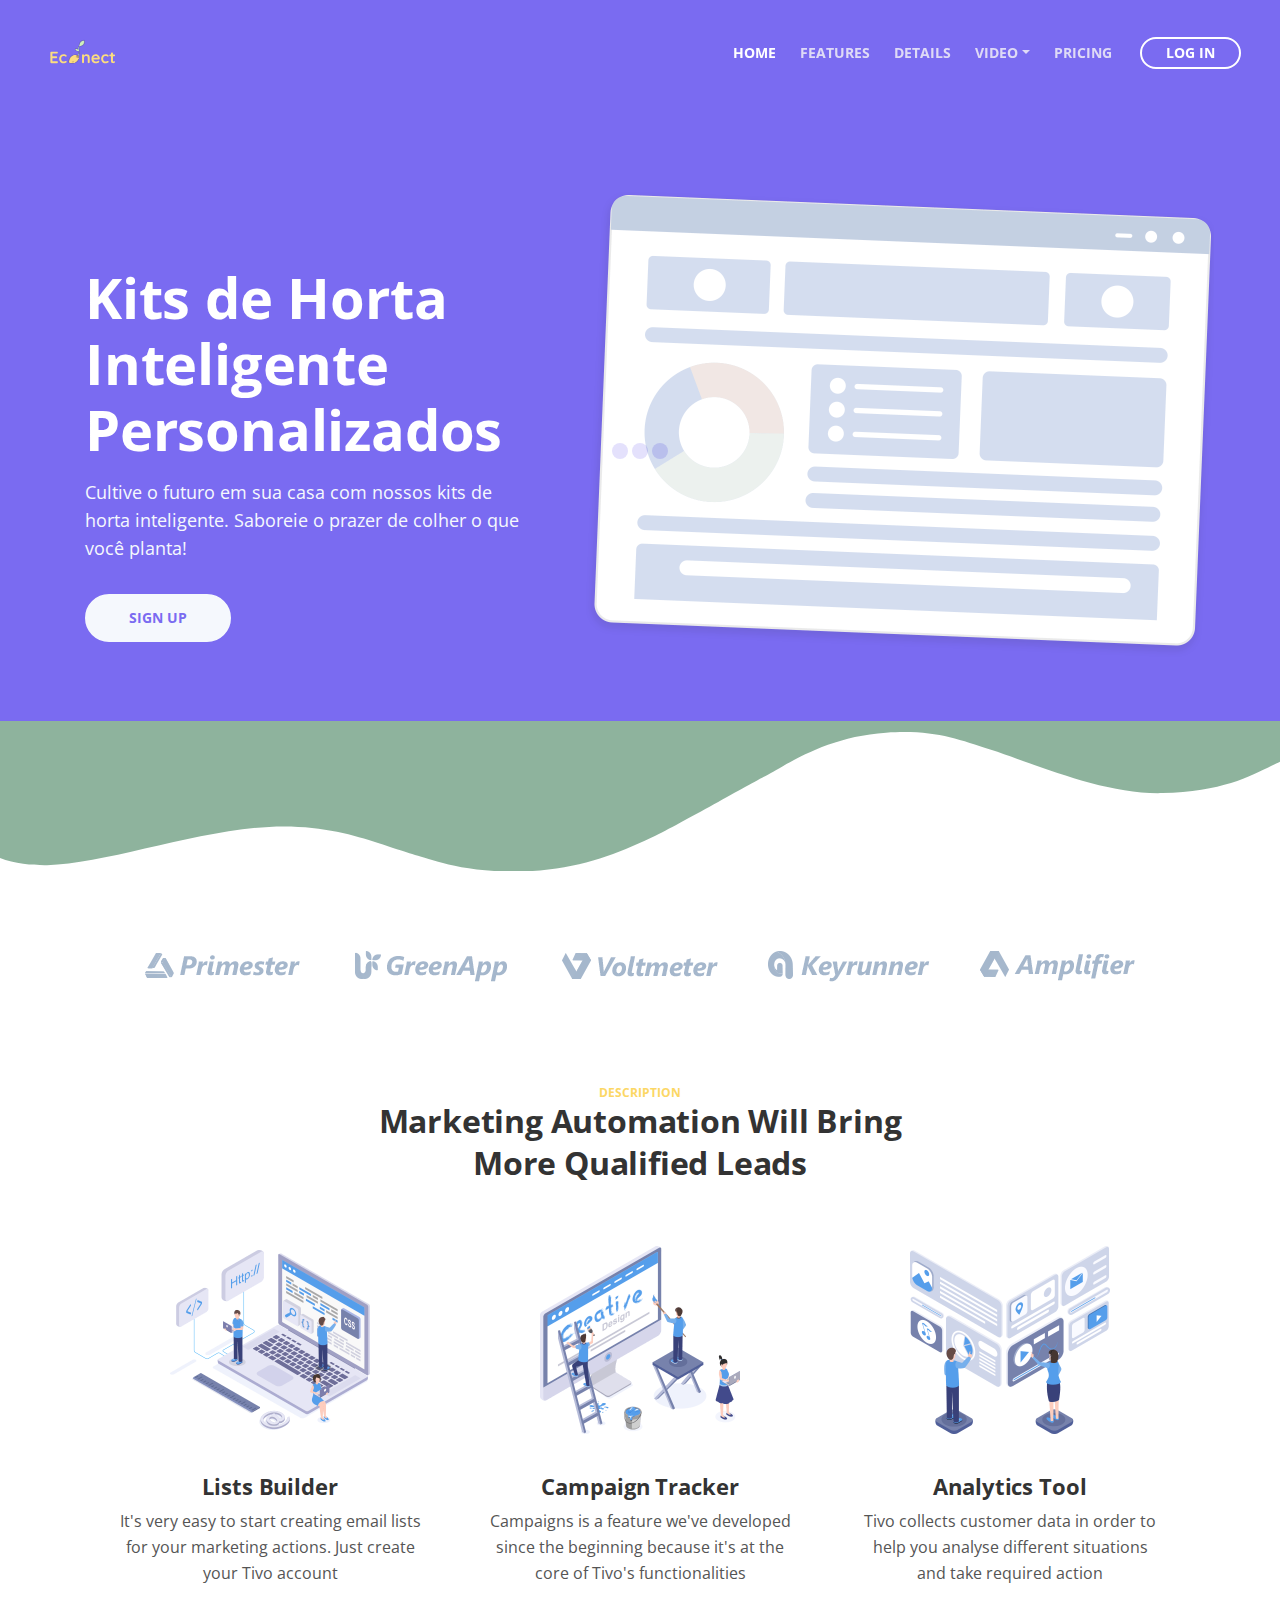
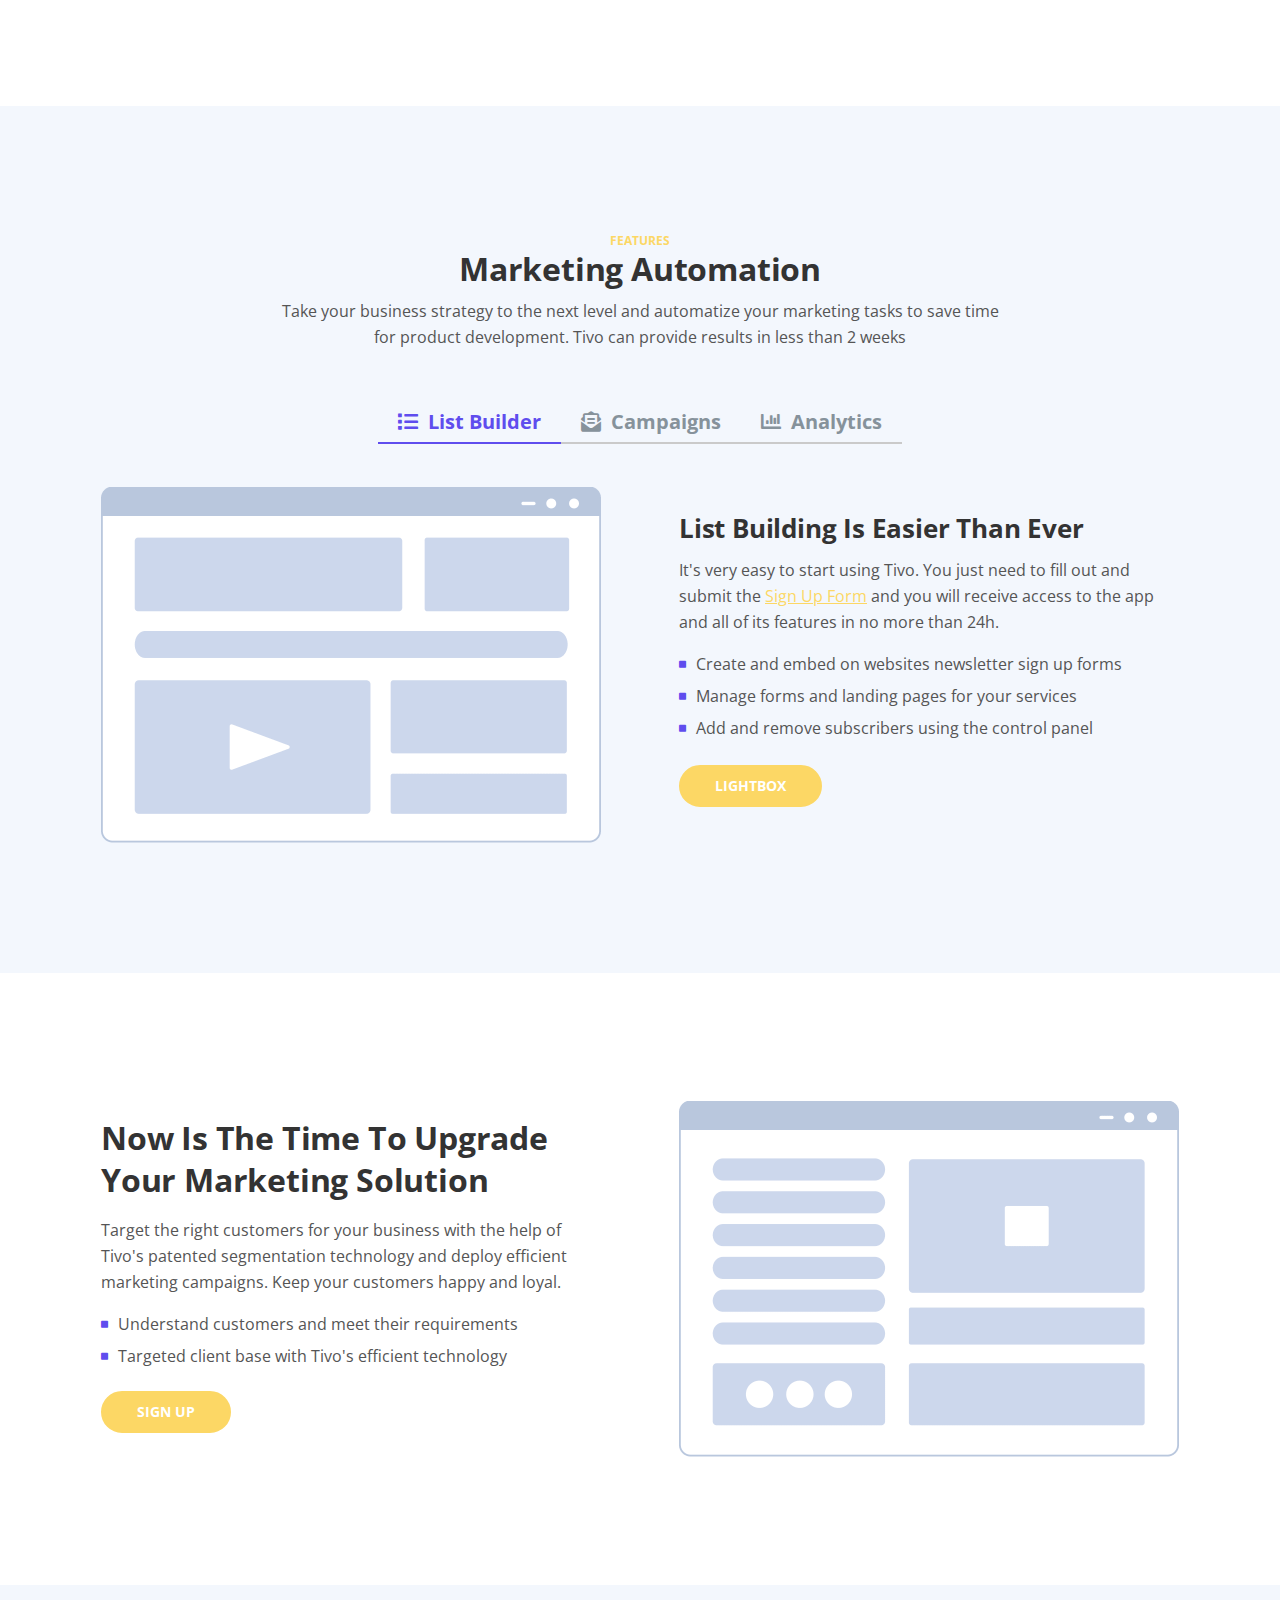
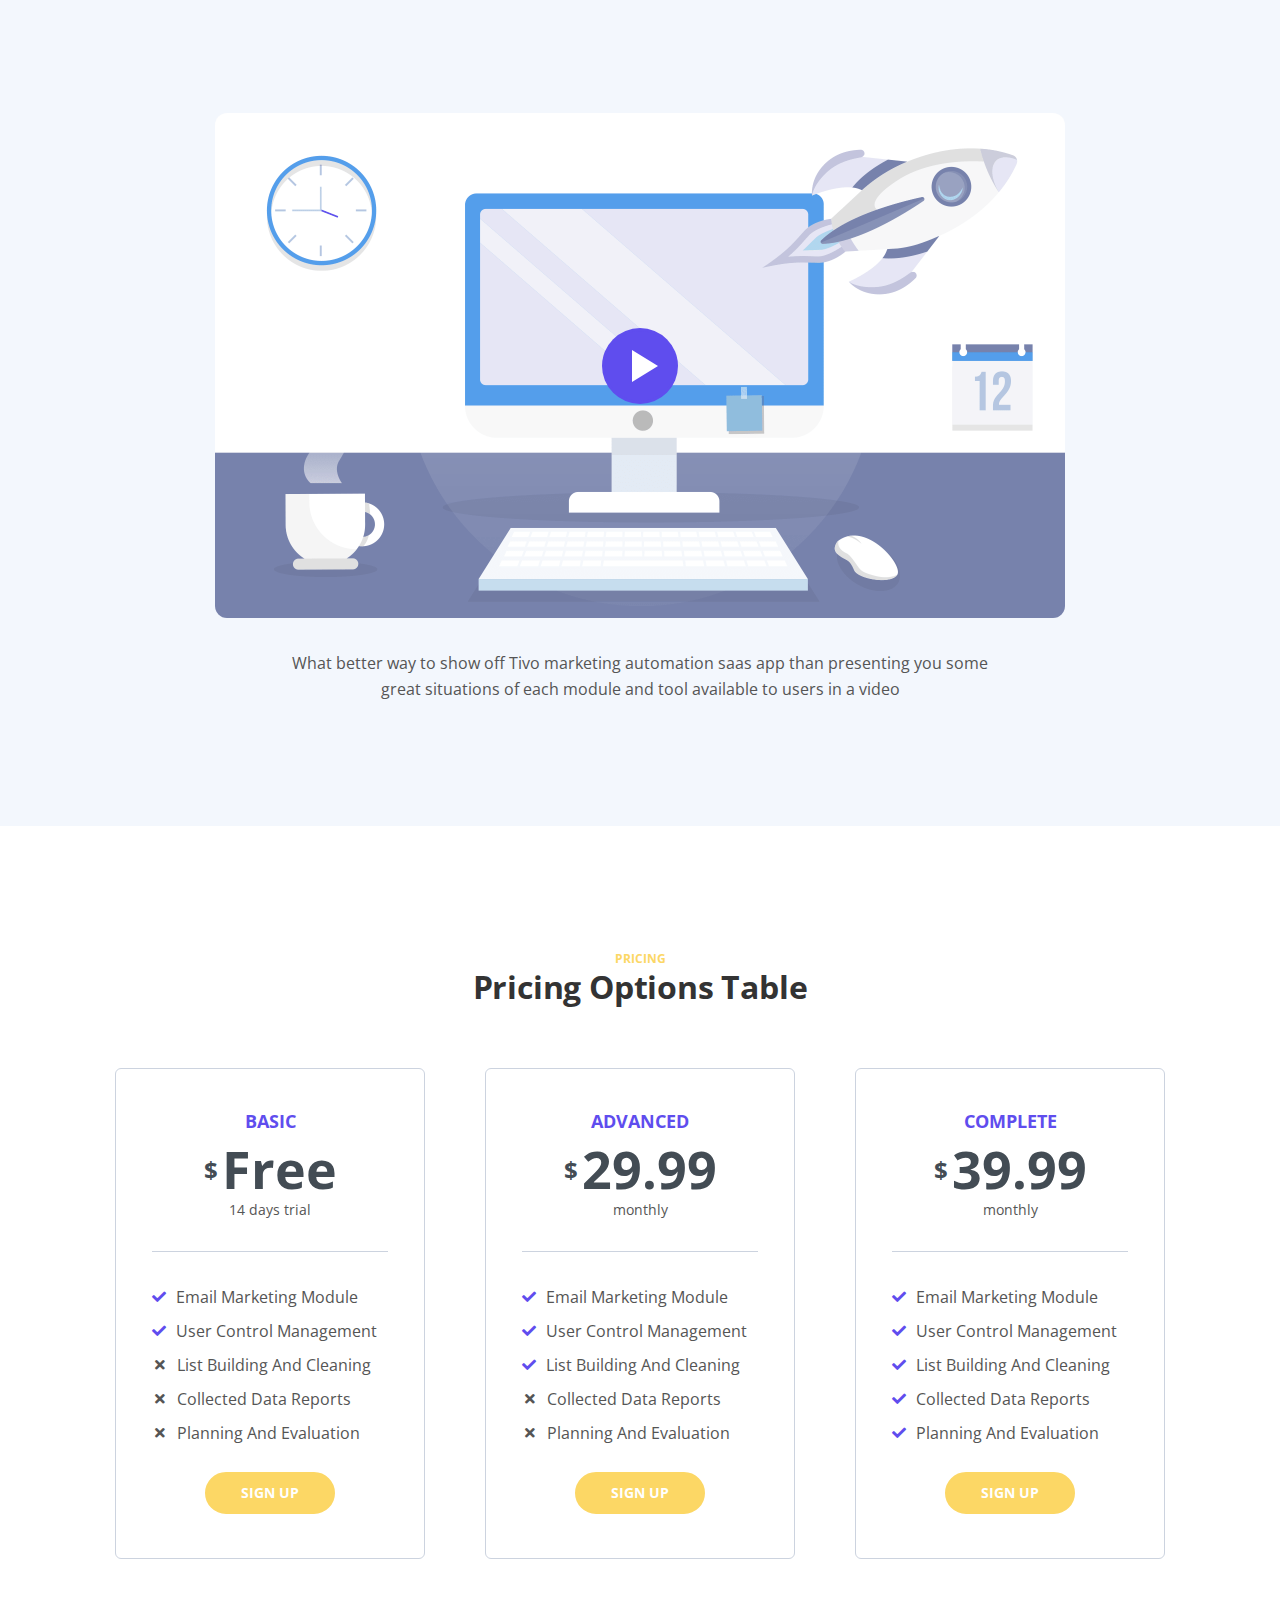
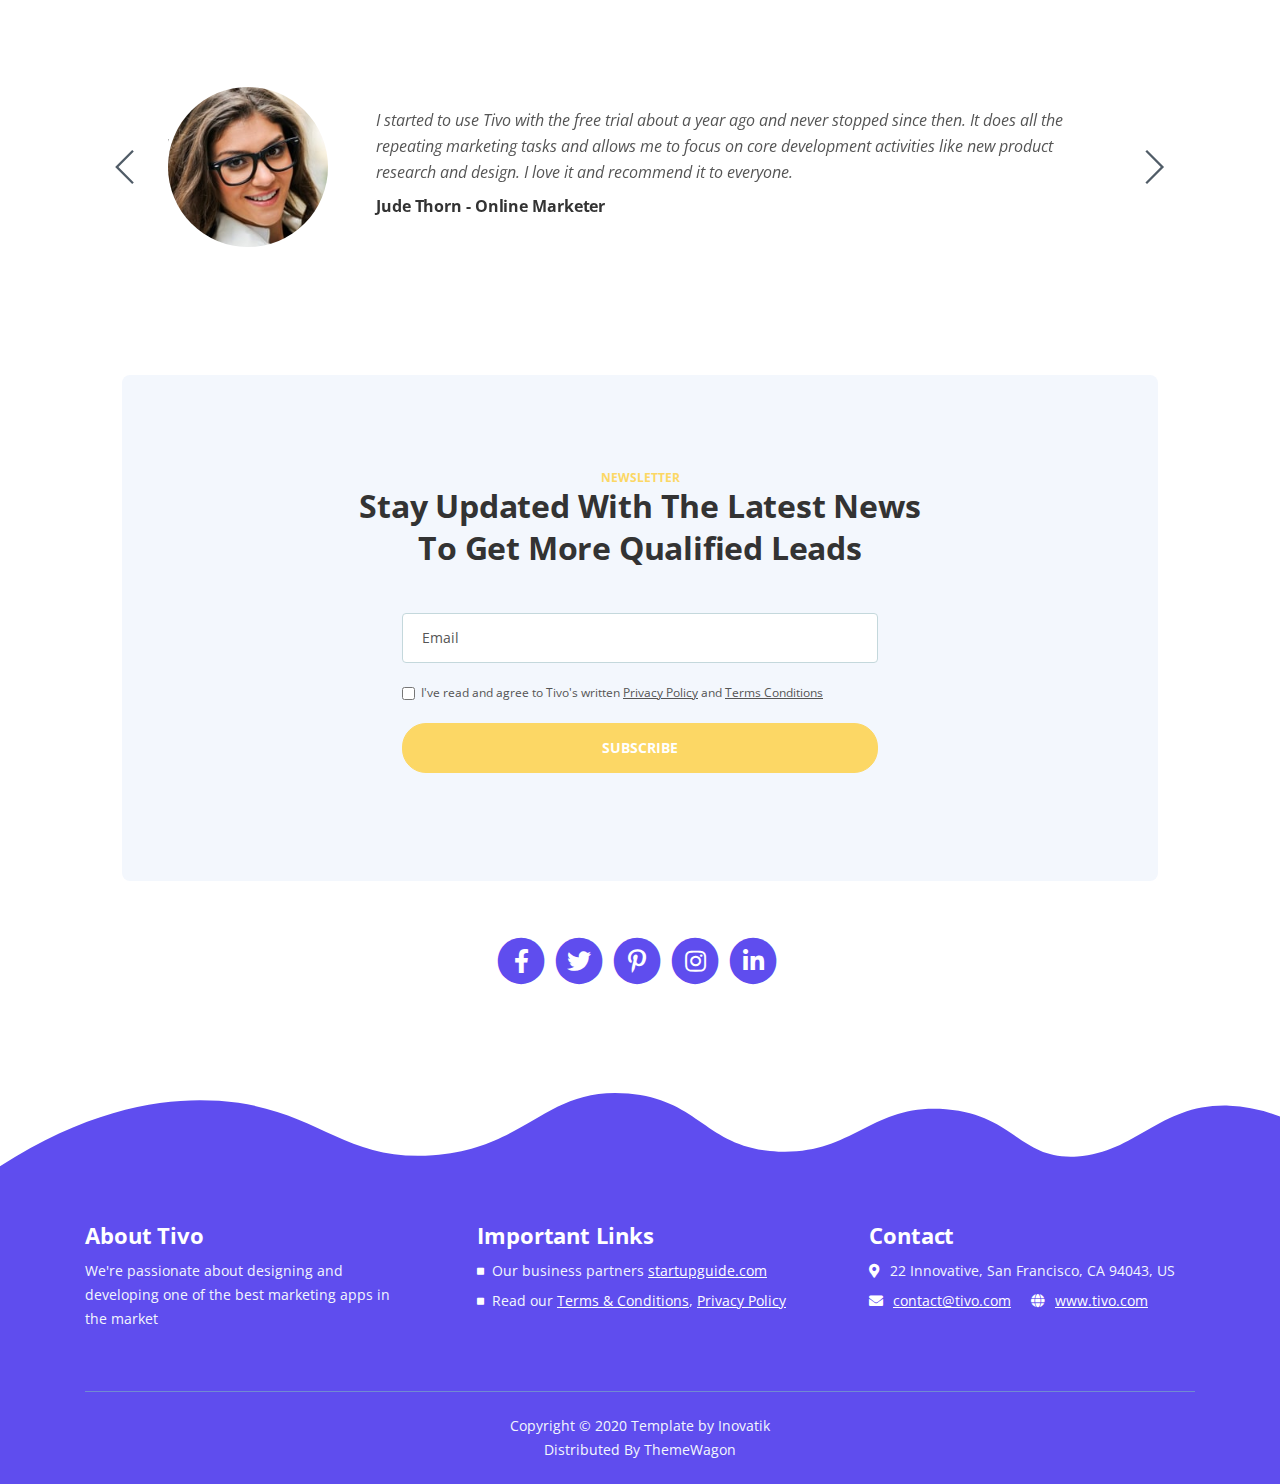
==== index.html @ 09a2436b "first commit" ====
<!DOCTYPE html>
<html lang="en">
<head>
    <meta charset="utf-8">
    <meta name="viewport" content="width=device-width, initial-scale=1, shrink-to-fit=no">
    
    <!-- SEO Meta Tags -->
    <meta name="description" content="Tivo is a HTML landing page template built with Bootstrap to help you crate engaging presentations for SaaS apps and convert visitors into users.">
    <meta name="GreenGear" content="Inovatik">

    <!-- OG Meta Tags to improve the way the post looks when you share the page on LinkedIn, Facebook, Google+ -->
	<meta property="og:site_name" content="econect" /> <!-- website name -->
	<meta property="og:site" content="" /> <!-- website link -->
	<meta property="og:title" content=""/> <!-- title shown in the actual shared post -->
	<meta property="og:description" content="" /> <!-- description shown in the actual shared post -->
	<meta property="og:image" content="" /> <!-- image link, make sure it's jpg -->
	<meta property="og:url" content="" /> <!-- where do you want your post to link to -->
	<meta property="og:type" content="article" />

    <!-- Website Title -->
    <title>Econect</title>
    
    <!-- Styles -->
    <link href="https://fonts.googleapis.com/css?family=Open+Sans:400,400i,700&display=swap&subset=latin-ext" rel="stylesheet">
    <link href="css/bootstrap.css" rel="stylesheet">
    <link href="css/fontawesome-all.css" rel="stylesheet">
    <link href="css/swiper.css" rel="stylesheet">
	<link href="css/magnific-popup.css" rel="stylesheet">
	<link href="css/styles.css" rel="stylesheet">
	
	<!-- Favicon  -->
    <link rel="icon" href="images/econect/econecticon.png">
</head>
<body data-spy="scroll" data-target=".fixed-top">
    
    <!-- Preloader -->
	<div class="spinner-wrapper">
        <div class="spinner">
            <div class="bounce1"></div>
            <div class="bounce2"></div>
            <div class="bounce3"></div>
        </div>
    </div>
    <!-- end of preloader -->
    

    <!-- Navigation -->
    <nav class="navbar navbar-expand-lg navbar-dark navbar-custom fixed-top">
        <div class="container">

            <!-- Text Logo - Use this if you don't have a graphic logo -->
            <!-- <a class="navbar-brand logo-text page-scroll" href="index.html">Tivo</a> -->

            <!-- Image Logo -->
            <a class="navbar-brand logo-image" href="index.html"><img src="images/econect/logo.svg" alt="alternative"></a>
            
            <!-- Mobile Menu Toggle Button -->
            <button class="navbar-toggler" type="button" data-toggle="collapse" data-target="#navbarsExampleDefault" aria-controls="navbarsExampleDefault" aria-expanded="false" aria-label="Toggle navigation">
                <span class="navbar-toggler-awesome fas fa-bars"></span>
                <span class="navbar-toggler-awesome fas fa-times"></span>
            </button>
            <!-- end of mobile menu toggle button -->

            <div class="collapse navbar-collapse" id="navbarsExampleDefault">
                <ul class="navbar-nav ml-auto">
                    <li class="nav-item">
                        <a class="nav-link page-scroll" href="#header">HOME <span class="sr-only">(current)</span></a>
                    </li>
                    <li class="nav-item">
                        <a class="nav-link page-scroll" href="#features">FEATURES</a>
                    </li>
                    <li class="nav-item">
                        <a class="nav-link page-scroll" href="#details">DETAILS</a>
                    </li>

                    <!-- Dropdown Menu -->          
                    <li class="nav-item dropdown">
                        <a class="nav-link dropdown-toggle page-scroll" href="#video" id="navbarDropdown" role="button" aria-haspopup="true" aria-expanded="false">VIDEO</a>
                        <div class="dropdown-menu" aria-labelledby="navbarDropdown">
                            <a class="dropdown-item" href="article-details.html"><span class="item-text">ARTICLE DETAILS</span></a>
                            <div class="dropdown-items-divide-hr"></div>
                            <a class="dropdown-item" href="terms-conditions.html"><span class="item-text">TERMS CONDITIONS</span></a>
                            <div class="dropdown-items-divide-hr"></div>
                            <a class="dropdown-item" href="privacy-policy.html"><span class="item-text">PRIVACY POLICY</span></a>
                        </div>
                    </li>
                    <!-- end of dropdown menu -->

                    <li class="nav-item">
                        <a class="nav-link page-scroll" href="#pricing">PRICING</a>
                    </li>
                </ul>
                <span class="nav-item">
                    <a class="btn-outline-sm" href="log-in.html">LOG IN</a>
                </span>
            </div>
        </div> <!-- end of container -->
    </nav> <!-- end of navbar -->
    <!-- end of navigation -->


    <!-- Header -->
    <header id="header" class="header">
        <div class="header-content">
            <div class="container">
                <div class="row">
                    <div class="col-lg-6 col-xl-5">
                        <div class="text-container">
                            <h1>Kits de Horta Inteligente Personalizados</h1>
                            <p class="p-large">Cultive o futuro em sua casa com nossos kits de horta inteligente. Saboreie o prazer de colher o que você planta!</p>
                            <a class="btn-solid-lg page-scroll" href="sign-up.html">SIGN UP</a>
                        </div> <!-- end of text-container -->
                    </div> <!-- end of col -->
                    <div class="col-lg-6 col-xl-7">
                        <div class="image-container">
                            <div class="img-wrapper">
                                <img class="img-fluid" src="images/header-software-app.png" alt="alternative">
                            </div> <!-- end of img-wrapper -->
                        </div> <!-- end of image-container -->
                    </div> <!-- end of col -->
                </div> <!-- end of row -->
            </div> <!-- end of container -->
        </div> <!-- end of header-content -->
    </header> <!-- end of header -->
    <svg class="header-frame" data-name="Layer 1" xmlns="http://www.w3.org/2000/svg" preserveAspectRatio="none" viewBox="0 0 1920 310"><defs><style>.cls-1{fill:#78A48A;}</style></defs><title>header-frame</title><path class="cls-1" d="M0,283.054c22.75,12.98,53.1,15.2,70.635,14.808,92.115-2.077,238.3-79.9,354.895-79.938,59.97-.019,106.17,18.059,141.58,34,47.778,21.511,47.778,21.511,90,38.938,28.418,11.731,85.344,26.169,152.992,17.971,68.127-8.255,115.933-34.963,166.492-67.393,37.467-24.032,148.6-112.008,171.753-127.963,27.951-19.26,87.771-81.155,180.71-89.341,72.016-6.343,105.479,12.388,157.434,35.467,69.73,30.976,168.93,92.28,256.514,89.405,100.992-3.315,140.276-41.7,177-64.9V0.24H0V283.054Z"/></svg>
    <!-- end of header -->


    <!-- Customers -->
    <div class="slider-1">
        <div class="container">
            <div class="row">
                <div class="col-lg-12">
                    
                    <!-- Image Slider -->
                    <div class="slider-container">
                        <div class="swiper-container image-slider">
                            <div class="swiper-wrapper">
                                <div class="swiper-slide">
                                        <img class="img-fluid" src="images/customer-logo-1.png" alt="alternative">
                                </div>
                                <div class="swiper-slide">
                                        <img class="img-fluid" src="images/customer-logo-2.png" alt="alternative">
                                </div>
                                <div class="swiper-slide">
                                        <img class="img-fluid" src="images/customer-logo-3.png" alt="alternative">
                                </div>
                                <div class="swiper-slide">
                                        <img class="img-fluid" src="images/customer-logo-4.png" alt="alternative">
                                </div>
                                <div class="swiper-slide">
                                        <img class="img-fluid" src="images/customer-logo-5.png" alt="alternative">
                                </div>
                                <div class="swiper-slide">
                                        <img class="img-fluid" src="images/customer-logo-6.png" alt="alternative">
                                </div>
                            </div> <!-- end of swiper-wrapper -->
                        </div> <!-- end of swiper container -->
                    </div> <!-- end of slider-container -->
                    <!-- end of image slider -->

                </div> <!-- end of col -->
            </div> <!-- end of row -->
        </div> <!-- end of container -->
    </div> <!-- end of slider-1 -->
    <!-- end of customers -->


    <!-- Description -->
    <div class="cards-1">
        <div class="container">
            <div class="row">
                <div class="col-lg-12">
                    <div class="above-heading">DESCRIPTION</div>
                    <h2 class="h2-heading">Marketing Automation Will Bring More Qualified Leads</h2>
                </div> <!-- end of col -->
            </div> <!-- end of row -->
            <div class="row">
                <div class="col-lg-12">

                    <!-- Card -->
                    <div class="card">
                        <div class="card-image">
                            <img class="img-fluid" src="images/description-1.png" alt="alternative">
                        </div>
                        <div class="card-body">
                            <h4 class="card-title">Lists Builder</h4>
                            <p>It's very easy to start creating email lists for your marketing actions. Just create your Tivo account</p>
                        </div>
                    </div>
                    <!-- end of card -->

                    <!-- Card -->
                    <div class="card">
                        <div class="card-image">
                            <img class="img-fluid" src="images/description-2.png" alt="alternative">
                        </div>
                        <div class="card-body">
                            <h4 class="card-title">Campaign Tracker</h4>
                            <p>Campaigns is a feature we've developed since the beginning because it's at the core of Tivo's functionalities</p>
                        </div>
                    </div>
                    <!-- end of card -->

                    <!-- Card -->
                    <div class="card">
                        <div class="card-image">
                            <img class="img-fluid" src="images/description-3.png" alt="alternative">
                        </div>
                        <div class="card-body">
                            <h4 class="card-title">Analytics Tool</h4>
                            <p>Tivo collects customer data in order to help you analyse different situations and take required action</p>
                        </div>
                    </div>
                    <!-- end of card -->

                </div> <!-- end of col -->
            </div> <!-- end of row -->
        </div> <!-- end of container -->
    </div> <!-- end of cards-1 -->
    <!-- end of description -->


    <!-- Features -->
    <div id="features" class="tabs">
        <div class="container">
            <div class="row">
                <div class="col-lg-12">
                    <div class="above-heading">FEATURES</div>
                    <h2 class="h2-heading">Marketing Automation</h2>
                    <p class="p-heading">Take your business strategy to the next level and automatize your marketing tasks to save time for product development. Tivo can provide results in less than 2 weeks</p>
                </div> <!-- end of col -->
            </div> <!-- end of row -->
            <div class="row">
                <div class="col-lg-12">

                    <!-- Tabs Links -->
                    <ul class="nav nav-tabs" id="argoTabs" role="tablist">
                        <li class="nav-item">
                            <a class="nav-link active" id="nav-tab-1" data-toggle="tab" href="#tab-1" role="tab" aria-controls="tab-1" aria-selected="true"><i class="fas fa-list"></i>List Builder</a>
                        </li>
                        <li class="nav-item">
                            <a class="nav-link" id="nav-tab-2" data-toggle="tab" href="#tab-2" role="tab" aria-controls="tab-2" aria-selected="false"><i class="fas fa-envelope-open-text"></i>Campaigns</a>
                        </li>
                        <li class="nav-item">
                            <a class="nav-link" id="nav-tab-3" data-toggle="tab" href="#tab-3" role="tab" aria-controls="tab-3" aria-selected="false"><i class="fas fa-chart-bar"></i>Analytics</a>
                        </li>
                    </ul>
                    <!-- end of tabs links -->

                    <!-- Tabs Content -->
                    <div class="tab-content" id="argoTabsContent">

                        <!-- Tab -->
                        <div class="tab-pane fade show active" id="tab-1" role="tabpanel" aria-labelledby="tab-1">
                            <div class="row">
                                <div class="col-lg-6">
                                    <div class="image-container">
                                        <img class="img-fluid" src="images/features-1.png" alt="alternative">
                                    </div> <!-- end of image-container -->
                                </div> <!-- end of col -->
                                <div class="col-lg-6">
                                    <div class="text-container">
                                        <h3>List Building Is Easier Than Ever</h3>
                                        <p>It's very easy to start using Tivo. You just need to fill out and submit the <a class="blue page-scroll" href="sign-up.html">Sign Up Form</a> and you will receive access to the app and all of its features in no more than 24h.</p>
                                        <ul class="list-unstyled li-space-lg">
                                            <li class="media">
                                                <i class="fas fa-square"></i>
                                                <div class="media-body">Create and embed on websites newsletter sign up forms</div>
                                            </li>
                                            <li class="media">
                                                <i class="fas fa-square"></i>
                                                <div class="media-body">Manage forms and landing pages for your services</div>
                                            </li>
                                            <li class="media">
                                                <i class="fas fa-square"></i>
                                                <div class="media-body">Add and remove subscribers using the control panel</div>
                                            </li>
                                        </ul>
                                        <a class="btn-solid-reg popup-with-move-anim" href="#details-lightbox-1">LIGHTBOX</a>
                                    </div> <!-- end of text-container -->
                                </div> <!-- end of col -->
                            </div> <!-- end of row -->
                        </div> <!-- end of tab-pane -->
                        <!-- end of tab -->

                        <!-- Tab -->
                        <div class="tab-pane fade" id="tab-2" role="tabpanel" aria-labelledby="tab-2">
                            <div class="row">
                                <div class="col-lg-6">
                                    <div class="image-container">
                                        <img class="img-fluid" src="images/features-2.png" alt="alternative">
                                    </div> <!-- end of image-container -->
                                </div> <!-- end of col -->
                                <div class="col-lg-6">
                                    <div class="text-container">
                                        <h3>Campaigns Monitoring Tools</h3>
                                        <p>Campaigns monitoring is a feature we've developed since the beginning because it's at the core of Tivo and basically to any marketing activity focused on results.</p>
                                        <ul class="list-unstyled li-space-lg">
                                            <li class="media">
                                                <i class="fas fa-square"></i>
                                                <div class="media-body">Easily plan campaigns and schedule their starting date</div>
                                            </li>
                                            <li class="media">
                                                <i class="fas fa-square"></i>
                                                <div class="media-body">Start campaigns and follow their evolution closely</div>
                                            </li>
                                            <li class="media">
                                                <i class="fas fa-square"></i>
                                                <div class="media-body">Evaluate campaign results and optimize future actions</div>
                                            </li>
                                        </ul>
                                        <a class="btn-solid-reg popup-with-move-anim" href="#details-lightbox-2">LIGHTBOX</a>
                                    </div> <!-- end of text-container -->
                                </div> <!-- end of col -->
                            </div> <!-- end of row -->
                        </div> <!-- end of tab-pane -->
                        <!-- end of tab -->

                        <!-- Tab -->
                        <div class="tab-pane fade" id="tab-3" role="tabpanel" aria-labelledby="tab-3">
                            <div class="row">
                                <div class="col-lg-6">
                                    <div class="image-container">
                                        <img class="img-fluid" src="images/features-3.png" alt="alternative">
                                    </div> <!-- end of image-container -->
                                </div> <!-- end of col -->
                                <div class="col-lg-6">
                                    <div class="text-container">
                                        <h3>Analytics Control Panel</h3>
                                        <p>Analytics control  panel is important for every marketing team so it's beed implemented from the begging and designed to produce reports based on very little input information.</p>
                                        <ul class="list-unstyled li-space-lg">
                                            <li class="media">
                                                <i class="fas fa-square"></i>
                                                <div class="media-body">If you set it up correctly you will get acces to great intel</div>
                                            </li>
                                            <li class="media">
                                                <i class="fas fa-square"></i>
                                                <div class="media-body">Easy to integrate in your websites and landing pages</div>
                                            </li>
                                            <li class="media">
                                                <i class="fas fa-square"></i>
                                                <div class="media-body">The generated reports are important for your strategy</div>
                                            </li>
                                        </ul>
                                        <a class="btn-solid-reg popup-with-move-anim" href="#details-lightbox-3">LIGHTBOX</a>
                                    </div> <!-- end of text-container -->
                                </div> <!-- end of col -->
                            </div> <!-- end of row -->
                        </div> <!-- end of tab-pane -->
                        <!-- end of tab -->
                        
                    </div> <!-- end of tab content -->
                    <!-- end of tabs content -->

                </div> <!-- end of col -->
            </div> <!-- end of row -->
        </div> <!-- end of container -->
    </div> <!-- end of tabs -->
    <!-- end of features -->


    <!-- Details Lightboxes -->
    <!-- Details Lightbox 1 -->
	<div id="details-lightbox-1" class="lightbox-basic zoom-anim-dialog mfp-hide">
        <div class="container">
            <div class="row">
                <button title="Close (Esc)" type="button" class="mfp-close x-button">×</button>
                <div class="col-lg-8">
                    <div class="image-container">
                        <img class="img-fluid" src="images/details-lightbox.png" alt="alternative">
                    </div> <!-- end of image-container -->
                </div> <!-- end of col -->
                <div class="col-lg-4">
                    <h3>List Building</h3>
                    <hr>
                    <h5>Core service</h5>
                    <p>It's very easy to start using Tivo. You just need to fill out and submit the Sign Up Form and you will receive access to the app.</p>
                    <ul class="list-unstyled li-space-lg">
                        <li class="media">
                            <i class="fas fa-square"></i><div class="media-body">List building framework</div>
                        </li>
                        <li class="media">
                            <i class="fas fa-square"></i><div class="media-body">Easy database browsing</div>
                        </li>
                        <li class="media">
                            <i class="fas fa-square"></i><div class="media-body">User administration</div>
                        </li>
                        <li class="media">
                            <i class="fas fa-square"></i><div class="media-body">Automate user signup</div>
                        </li>
                        <li class="media">
                            <i class="fas fa-square"></i><div class="media-body">Quick formatting tools</div>
                        </li>
                        <li class="media">
                            <i class="fas fa-square"></i><div class="media-body">Fast email checking</div>
                        </li>
                    </ul>
                    <a class="btn-solid-reg mfp-close" href="sign-up.html">SIGN UP</a> <a class="btn-outline-reg mfp-close as-button" href="#screenshots">BACK</a>
                </div> <!-- end of col -->
            </div> <!-- end of row -->
        </div> <!-- end of container -->
    </div> <!-- end of lightbox-basic -->
    <!-- end of details lightbox 1 -->

    <!-- Details Lightbox 2 -->
	<div id="details-lightbox-2" class="lightbox-basic zoom-anim-dialog mfp-hide">
        <div class="container">
            <div class="row">
                <button title="Close (Esc)" type="button" class="mfp-close x-button">×</button>
                <div class="col-lg-8">
                    <div class="image-container">
                        <img class="img-fluid" src="images/details-lightbox.png" alt="alternative">
                    </div> <!-- end of image-container -->
                </div> <!-- end of col -->
                <div class="col-lg-4">
                    <h3>Campaign Monitoring</h3>
                    <hr>
                    <h5>Core service</h5>
                    <p>It's very easy to start using Tivo. You just need to fill out and submit the Sign Up Form and you will receive access to the app.</p>
                    <ul class="list-unstyled li-space-lg">
                        <li class="media">
                            <i class="fas fa-square"></i><div class="media-body">List building framework</div>
                        </li>
                        <li class="media">
                            <i class="fas fa-square"></i><div class="media-body">Easy database browsing</div>
                        </li>
                        <li class="media">
                            <i class="fas fa-square"></i><div class="media-body">User administration</div>
                        </li>
                        <li class="media">
                            <i class="fas fa-square"></i><div class="media-body">Automate user signup</div>
                        </li>
                        <li class="media">
                            <i class="fas fa-square"></i><div class="media-body">Quick formatting tools</div>
                        </li>
                        <li class="media">
                            <i class="fas fa-square"></i><div class="media-body">Fast email checking</div>
                        </li>
                    </ul>
                    <a class="btn-solid-reg mfp-close" href="sign-up.html">SIGN UP</a> <a class="btn-outline-reg mfp-close as-button" href="#screenshots">BACK</a>
                </div> <!-- end of col -->
            </div> <!-- end of row -->
        </div> <!-- end of container -->
    </div> <!-- end of lightbox-basic -->
    <!-- end of details lightbox 2 -->

    <!-- Details Lightbox 3 -->
	<div id="details-lightbox-3" class="lightbox-basic zoom-anim-dialog mfp-hide">
        <div class="container">
            <div class="row">
                <button title="Close (Esc)" type="button" class="mfp-close x-button">×</button>
                <div class="col-lg-8">
                    <div class="image-container">
                        <img class="img-fluid" src="images/details-lightbox.png" alt="alternative">
                    </div> <!-- end of image-container -->
                </div> <!-- end of col -->
                <div class="col-lg-4">
                    <h3>Analytics Tools</h3>
                    <hr>
                    <h5>Core service</h5>
                    <p>It's very easy to start using Tivo. You just need to fill out and submit the Sign Up Form and you will receive access to the app.</p>
                    <ul class="list-unstyled li-space-lg">
                        <li class="media">
                            <i class="fas fa-square"></i><div class="media-body">List building framework</div>
                        </li>
                        <li class="media">
                            <i class="fas fa-square"></i><div class="media-body">Easy database browsing</div>
                        </li>
                        <li class="media">
                            <i class="fas fa-square"></i><div class="media-body">User administration</div>
                        </li>
                        <li class="media">
                            <i class="fas fa-square"></i><div class="media-body">Automate user signup</div>
                        </li>
                        <li class="media">
                            <i class="fas fa-square"></i><div class="media-body">Quick formatting tools</div>
                        </li>
                        <li class="media">
                            <i class="fas fa-square"></i><div class="media-body">Fast email checking</div>
                        </li>
                    </ul>
                    <a class="btn-solid-reg mfp-close" href="sign-up.html">SIGN UP</a> <a class="btn-outline-reg mfp-close as-button" href="#screenshots">BACK</a>
                </div> <!-- end of col -->
            </div> <!-- end of row -->
        </div> <!-- end of container -->
    </div> <!-- end of lightbox-basic -->
    <!-- end of details lightbox 3 -->
    <!-- end of details lightboxes -->


    <!-- Details -->
    <div id="details" class="basic-1">
        <div class="container">
            <div class="row">
                <div class="col-lg-6">
                    <div class="text-container">
                        <h2>Now Is The Time To Upgrade Your Marketing Solution</h2>
                        <p>Target the right customers for your business with the help of Tivo's patented segmentation technology and deploy efficient marketing campaigns. Keep your customers happy and loyal.</p>
                        <ul class="list-unstyled li-space-lg">
                            <li class="media">
                                <i class="fas fa-square"></i>
                                <div class="media-body">Understand customers and meet their requirements</div>
                            </li>
                            <li class="media">
                                <i class="fas fa-square"></i>
                                <div class="media-body">Targeted client base with Tivo's efficient technology</div>
                            </li>
                        </ul>
                        <a class="btn-solid-reg page-scroll" href="sign-up.html">SIGN UP</a>
                    </div> <!-- end of text-container -->
                </div> <!-- end of col -->
                <div class="col-lg-6">
                    <div class="image-container">
                        <img class="img-fluid" src="images/details.png" alt="alternative">
                    </div> <!-- end of image-container -->
                </div> <!-- end of col -->
            </div> <!-- end of row -->
        </div> <!-- end of container -->
    </div> <!-- end of basic-1 -->
    <!-- end of details -->


    <!-- Video -->
    <div id="video" class="basic-2">
        <div class="container">
            <div class="row">
                <div class="col-lg-12">

                    <!-- Video Preview -->
                    <div class="image-container">
                        <div class="video-wrapper">
                            <a class="popup-youtube" href="https://www.youtube.com/watch?v=fLCjQJCekTs" data-effect="fadeIn">
                                <img class="img-fluid" src="images/video-image.png" alt="alternative">
                                <span class="video-play-button">
                                    <span></span>
                                </span>
                            </a>
                        </div> <!-- end of video-wrapper -->
                    </div> <!-- end of image-container -->
                    <!-- end of video preview -->

                    <div class="p-heading">What better way to show off Tivo marketing automation saas app than presenting you some great situations of each module and tool available to users in a video</div>        
                </div> <!-- end of col -->
            </div> <!-- end of row -->
        </div> <!-- end of container -->
    </div> <!-- end of basic-2 -->
    <!-- end of video -->


    <!-- Pricing -->
    <div id="pricing" class="cards-2">
        <div class="container">
            <div class="row">
                <div class="col-lg-12">
                    <div class="above-heading">PRICING</div>
                    <h2 class="h2-heading">Pricing Options Table</h2>
                </div> <!-- end of col -->
            </div> <!-- end of row -->
            <div class="row">
                <div class="col-lg-12">

                    <!-- Card-->
                    <div class="card">
                        <div class="card-body">
                            <div class="card-title">BASIC</div>
                            <div class="price"><span class="currency">$</span><span class="value">Free</span></div>
                            <div class="frequency">14 days trial</div>
                            <div class="divider"></div>
                            <ul class="list-unstyled li-space-lg">
                                <li class="media">
                                    <i class="fas fa-check"></i><div class="media-body">Email Marketing Module</div>
                                </li>
                                <li class="media">
                                    <i class="fas fa-check"></i><div class="media-body">User Control Management</div>
                                </li>
                                <li class="media">
                                    <i class="fas fa-times"></i><div class="media-body">List Building And Cleaning</div>
                                </li>
                                <li class="media">
                                    <i class="fas fa-times"></i><div class="media-body">Collected Data Reports</div>
                                </li>
                                <li class="media">
                                    <i class="fas fa-times"></i><div class="media-body">Planning And Evaluation</div>
                                </li>
                            </ul>
                            <div class="button-wrapper">
                                <a class="btn-solid-reg page-scroll" href="sign-up.html">SIGN UP</a>
                            </div>
                        </div>
                    </div> <!-- end of card -->
                    <!-- end of card -->

                    <!-- Card-->
                    <div class="card">
                        <div class="card-body">
                            <div class="card-title">ADVANCED</div>
                            <div class="price"><span class="currency">$</span><span class="value">29.99</span></div>
                            <div class="frequency">monthly</div>
                            <div class="divider"></div>
                            <ul class="list-unstyled li-space-lg">
                                <li class="media">
                                    <i class="fas fa-check"></i><div class="media-body">Email Marketing Module</div>
                                </li>
                                <li class="media">
                                    <i class="fas fa-check"></i><div class="media-body">User Control Management</div>
                                </li>
                                <li class="media">
                                    <i class="fas fa-check"></i><div class="media-body">List Building And Cleaning</div>
                                </li>
                                <li class="media">
                                    <i class="fas fa-times"></i><div class="media-body">Collected Data Reports</div>
                                </li>
                                <li class="media">
                                    <i class="fas fa-times"></i><div class="media-body">Planning And Evaluation</div>
                                </li>
                            </ul>
                            <div class="button-wrapper">
                                <a class="btn-solid-reg page-scroll" href="sign-up.html">SIGN UP</a>
                            </div>
                        </div>
                    </div> <!-- end of card -->
                    <!-- end of card -->

                    <!-- Card-->
                    <div class="card">
                        <!--<div class="label">
                            <p class="best-value">Best Value</p>
                        </div> -->
                        <div class="card-body">
                            <div class="card-title">COMPLETE</div>
                            <div class="price"><span class="currency">$</span><span class="value">39.99</span></div>
                            <div class="frequency">monthly</div>
                            <div class="divider"></div>
                            <ul class="list-unstyled li-space-lg">
                                <li class="media">
                                    <i class="fas fa-check"></i><div class="media-body">Email Marketing Module</div>
                                </li>
                                <li class="media">
                                    <i class="fas fa-check"></i><div class="media-body">User Control Management</div>
                                </li>
                                <li class="media">
                                    <i class="fas fa-check"></i><div class="media-body">List Building And Cleaning</div>
                                </li>
                                <li class="media">
                                    <i class="fas fa-check"></i><div class="media-body">Collected Data Reports</div>
                                </li>
                                <li class="media">
                                    <i class="fas fa-check"></i><div class="media-body">Planning And Evaluation</div>
                                </li>
                            </ul>
                            <div class="button-wrapper">
                                <a class="btn-solid-reg page-scroll" href="sign-up.html">SIGN UP</a>
                            </div>
                        </div>
                    </div> <!-- end of card -->
                    <!-- end of card -->

                </div> <!-- end of col -->
            </div> <!-- end of row -->
        </div> <!-- end of container -->
    </div> <!-- end of cards-2 -->
    <!-- end of pricing -->


    <!-- Testimonials -->
    <div class="slider-2">
        <div class="container">
            <div class="row">
                <div class="col-lg-12">      
                    
                    <!-- Text Slider -->
                    <div class="slider-container">
                        <div class="swiper-container text-slider">
                            <div class="swiper-wrapper">
                                
                                <!-- Slide -->
                                <div class="swiper-slide">
                                    <div class="image-wrapper">
                                        <img class="img-fluid" src="images/testimonial-1.jpg" alt="alternative">
                                    </div> <!-- end of image-wrapper -->
                                    <div class="text-wrapper">
                                        <div class="testimonial-text">I started to use Tivo with the free trial about a year ago and never stopped since then. It does all the repeating marketing tasks and allows me to focus on core development activities like new product research and design. I love it and recommend it to everyone.</div>
                                        <div class="testimonial-author">Jude Thorn - Online Marketer</div>
                                    </div> <!-- end of text-wrapper -->
                                </div> <!-- end of swiper-slide -->
                                <!-- end of slide -->

                                <!-- Slide -->
                                <div class="swiper-slide">
                                    <div class="image-wrapper">
                                        <img class="img-fluid" src="images/testimonial-2.jpg" alt="alternative">
                                    </div> <!-- end of image-wrapper -->
                                    <div class="text-wrapper">
                                        <div class="testimonial-text">Awesome features for the money. I never thought such a low ammount of money would bring me so many leads per month. Before Tivo I used the services of an agency which cost 10x more and delivered far less. Highly recommended to marketers focused on results.</div>
                                        <div class="testimonial-author">Roy Smith - Developer</div>
                                    </div> <!-- end of text-wrapper -->
                                </div> <!-- end of swiper-slide -->
                                <!-- end of slide -->

                                <!-- Slide -->
                                <div class="swiper-slide">
                                    <div class="image-wrapper">
                                        <img class="img-fluid" src="images/testimonial-3.jpg" alt="alternative">
                                    </div> <!-- end of image-wrapper -->
                                    <div class="text-wrapper">
                                        <div class="testimonial-text">Tivo is the best marketing automation app for small and medium sized business. It understands the mindset of young entrepreneurs and provides the necessary data for wise marketing decisions. Just give it a try and you will definitely not regret spending your time.</div>
                                        <div class="testimonial-author">Marsha Singer - Online Marketer</div>
                                    </div> <!-- end of text-wrapper -->
                                </div> <!-- end of swiper-slide -->
                                <!-- end of slide -->

                                <!-- Slide -->
                                <div class="swiper-slide">
                                    <div class="image-wrapper">
                                        <img class="img-fluid" src="images/testimonial-4.jpg" alt="alternative">
                                    </div> <!-- end of image-wrapper -->
                                    <div class="text-wrapper">
                                        <div class="testimonial-text">Tivo is one of the greatest marketing automation apps out there. I especially love the Reporting Tools module because it gives me such a great amount of information based on little amounts of input gathered in just few weeks of light weight usage. Recommended!</div>
                                        <div class="testimonial-author">Ronda Louis - Online Marketer</div>
                                    </div> <!-- end of text-wrapper -->
                                </div> <!-- end of swiper-slide -->
                                <!-- end of slide -->

                            </div> <!-- end of swiper-wrapper -->
                            
                            <!-- Add Arrows -->
                            <div class="swiper-button-next"></div>
                            <div class="swiper-button-prev"></div>
                            <!-- end of add arrows -->

                        </div> <!-- end of swiper-container -->
                    </div> <!-- end of slider-container -->
                    <!-- end of text slider -->

                </div> <!-- end of col -->
            </div> <!-- end of row -->
        </div> <!-- end of container -->
    </div> <!-- end of slider-2 -->
    <!-- end of testimonials -->


    <!-- Newsletter -->
    <div class="form">
        <div class="container">
            <div class="row">
                <div class="col-lg-12">
                    <div class="text-container">
                        <div class="above-heading">NEWSLETTER</div>
                        <h2>Stay Updated With The Latest News To Get More Qualified Leads</h2>

                        <!-- Newsletter Form -->
                        <form id="newsletterForm" data-toggle="validator" data-focus="false">
                            <div class="form-group">
                                <input type="email" class="form-control-input" id="nemail" required>
                                <label class="label-control" for="nemail">Email</label>
                                <div class="help-block with-errors"></div>
                            </div>
                            <div class="form-group checkbox">
                                <input type="checkbox" id="nterms" value="Agreed-to-Terms" required>I've read and agree to Tivo's written <a href="privacy-policy.html">Privacy Policy</a> and <a href="terms-conditions.html">Terms Conditions</a> 
                                <div class="help-block with-errors"></div>
                            </div>
                            <div class="form-group">
                                <button type="submit" class="form-control-submit-button">SUBSCRIBE</button>
                            </div>
                            <div class="form-message">
                                <div id="nmsgSubmit" class="h3 text-center hidden"></div>
                            </div>
                        </form>
                        <!-- end of newsletter form -->

                    </div> <!-- end of text-container -->
                </div> <!-- end of col -->
            </div> <!-- end of row -->
            <div class="row">
                <div class="col-lg-12">
                    <div class="icon-container">
                        <span class="fa-stack">
                            <a href="#your-link">
                                <i class="fas fa-circle fa-stack-2x"></i>
                                <i class="fab fa-facebook-f fa-stack-1x"></i>
                            </a>
                        </span>
                        <span class="fa-stack">
                            <a href="#your-link">
                                <i class="fas fa-circle fa-stack-2x"></i>
                                <i class="fab fa-twitter fa-stack-1x"></i>
                            </a>
                        </span>
                        <span class="fa-stack">
                            <a href="#your-link">
                                <i class="fas fa-circle fa-stack-2x"></i>
                                <i class="fab fa-pinterest-p fa-stack-1x"></i>
                            </a>
                        </span>
                        <span class="fa-stack">
                            <a href="#your-link">
                                <i class="fas fa-circle fa-stack-2x"></i>
                                <i class="fab fa-instagram fa-stack-1x"></i>
                            </a>
                        </span>
                        <span class="fa-stack">
                            <a href="#your-link">
                                <i class="fas fa-circle fa-stack-2x"></i>
                                <i class="fab fa-linkedin-in fa-stack-1x"></i>
                            </a>
                        </span>
                    </div> <!-- end of col -->
                </div> <!-- end of col -->
            </div> <!-- end of row -->
        </div> <!-- end of container -->
    </div> <!-- end of form -->
    <!-- end of newsletter -->


    <!-- Footer -->
    <svg class="footer-frame" data-name="Layer 2" xmlns="http://www.w3.org/2000/svg" preserveAspectRatio="none" viewBox="0 0 1920 79"><defs><style>.cls-2{fill:#5f4def;}</style></defs><title>footer-frame</title><path class="cls-2" d="M0,72.427C143,12.138,255.5,4.577,328.644,7.943c147.721,6.8,183.881,60.242,320.83,53.737,143-6.793,167.826-68.128,293-60.9,109.095,6.3,115.68,54.364,225.251,57.319,113.58,3.064,138.8-47.711,251.189-41.8,104.012,5.474,109.713,50.4,197.369,46.572,89.549-3.91,124.375-52.563,227.622-50.155A338.646,338.646,0,0,1,1920,23.467V79.75H0V72.427Z" transform="translate(0 -0.188)"/></svg>
    <div class="footer">
        <div class="container">
            <div class="row">
                <div class="col-md-4">
                    <div class="footer-col first">
                        <h4>About Tivo</h4>
                        <p class="p-small">We're passionate about designing and developing one of the best marketing apps in the market</p>
                    </div>
                </div> <!-- end of col -->
                <div class="col-md-4">
                    <div class="footer-col middle">
                        <h4>Important Links</h4>
                        <ul class="list-unstyled li-space-lg p-small">
                            <li class="media">
                                <i class="fas fa-square"></i>
                                <div class="media-body">Our business partners <a class="white" href="#your-link">startupguide.com</a></div>
                            </li>
                            <li class="media">
                                <i class="fas fa-square"></i>
                                <div class="media-body">Read our <a class="white" href="terms-conditions.html">Terms & Conditions</a>, <a class="white" href="privacy-policy.html">Privacy Policy</a></div>
                            </li>
                        </ul>
                    </div>
                </div> <!-- end of col -->
                <div class="col-md-4">
                    <div class="footer-col last">
                        <h4>Contact</h4>
                        <ul class="list-unstyled li-space-lg p-small">
                            <li class="media">
                                <i class="fas fa-map-marker-alt"></i>
                                <div class="media-body">22 Innovative, San Francisco, CA 94043, US</div>
                            </li>
                            <li class="media">
                                <i class="fas fa-envelope"></i>
                                <div class="media-body"><a class="white" href="mailto:contact@tivo.com">contact@tivo.com</a> <i class="fas fa-globe"></i><a class="white" href="#your-link">www.tivo.com</a></div>
                            </li>
                        </ul>
                    </div> 
                </div> <!-- end of col -->
            </div> <!-- end of row -->
        </div> <!-- end of container -->
    </div> <!-- end of footer -->  
    <!-- end of footer -->


    <!-- Copyright -->
    <div class="copyright">
        <div class="container">
            <div class="row">
                <div class="col-lg-12">
                    <p class="p-small">Copyright © 2020 <a href="https://inovatik.com">Template by Inovatik</a><br>
                        Distributed By <a href="https://themewagon.com" target="_blank">ThemeWagon</a>
                    </p>
                </div> <!-- end of col -->
            </div> <!-- enf of row -->
        </div> <!-- end of container -->
    </div> <!-- end of copyright --> 
    <!-- end of copyright -->
    
    	
    <!-- Scripts -->
    <script src="js/jquery.min.js"></script> <!-- jQuery for Bootstrap's JavaScript plugins -->
    <script src="js/popper.min.js"></script> <!-- Popper tooltip library for Bootstrap -->
    <script src="js/bootstrap.min.js"></script> <!-- Bootstrap framework -->
    <script src="js/jquery.easing.min.js"></script> <!-- jQuery Easing for smooth scrolling between anchors -->
    <script src="js/swiper.min.js"></script> <!-- Swiper for image and text sliders -->
    <script src="js/jquery.magnific-popup.js"></script> <!-- Magnific Popup for lightboxes -->
    <script src="js/validator.min.js"></script> <!-- Validator.js - Bootstrap plugin that validates forms -->
    <script src="js/scripts.js"></script> <!-- Custom scripts -->
</body>
</html>
---- css/styles.css ----
/* Template: Tivo - SaaS App HTML Landing Page Template
   Author: Inovatik
   Created: Sep 2019
   Description: Master CSS file
*/

/*****************************************
Table Of Contents:

01. General Styles
02. Preloader
03. Navigation
04. Header
05. Customers
06. Description
07. Features
08. Features Lightboxes
09. Details
10. Video
11. Pricing
12. Testimonials
13. Newsletter
14. Footer
15. Copyright
16. Back To Top Button
17. Extra Pages
18. Sign Up and Log In Pages
19. Media Queries
******************************************/

/*****************************************
Colors:
- Backgrounds, buttons, bullets, icons - blue #5f4dee
- Backgrounds, light button, light body text - light gray #f3f7fd
- Headings text - black #333
- Body text - dark gray #555
******************************************/


/******************************/
/*     01. General Styles     */
/******************************/
body,
html {
    width: 100%;
	height: 100%;
}

body, p {
	color: #555; 
	font: 400 1rem/1.625rem "Open Sans", sans-serif;;
}

.p-large {
	font: 400 1.125rem/1.75rem "Open Sans", sans-serif;
}

.p-small {
	font: 400 0.875rem/1.5rem "Open Sans", sans-serif;
}

h1 {
	color: #333;
	font: 700 2.5rem/3.125rem "Open Sans", sans-serif;
	letter-spacing: -0.2px;
}

h2 {
	color: #333;
	font: 700 2rem/2.625rem "Open Sans", sans-serif;
	letter-spacing: -0.2px;
}

h3 {
	color: #333;
	font: 700 1.625rem/2.125rem "Open Sans", sans-serif;
	letter-spacing: -0.2px;
}

h4 {
	color: #333;
	font: 700 1.375rem/1.75rem "Open Sans", sans-serif;
	letter-spacing: -0.1px;
}

h5 {
	color: #333;
	font: 700 1.125rem/1.5rem "Open Sans", sans-serif;
	letter-spacing: -0.1px;
}

h6 {
	color: #333;
	font: 700 1rem/1.375rem "Open Sans", sans-serif;
	letter-spacing: -0.1px;
}

.above-heading {
	color: #FCD765;
	font: 700 0.75rem/0.875rem "Open Sans", sans-serif;
	text-align: center;
}

.p-heading {
	margin-bottom: 3.25rem;
}

.testimonial-text {
	font: italic 400 1rem/1.625rem "Open Sans", sans-serif;
}

.testimonial-author {
	font: 700 1rem/1.625rem "Open Sans", sans-serif;
	letter-spacing: -0.1px;
}

.li-space-lg li {
	margin-bottom: 0.375rem;
}

.indent {
	padding-left: 1.25rem;
}

a {
	color: #555;
	text-decoration: underline;
}

a:hover {
	color: #555;
	text-decoration: underline;
}

a.white {
	color: #fff;
}

.decorative-line {
	display: block;
	width: 5rem;
	height: 0.5rem;
	margin-right: auto;
	margin-left: auto;
}

.blue {
	color: #FCD765;
}

.btn-solid-reg {
	display: inline-block;
	padding: 1.1875rem 2.125rem 1.1875rem 2.125rem;
	border: 0.125rem solid #FCD765;
	border-radius: 2rem;
	background-color: #FCD765;
	color: #fff;
	font: 700 0.875rem/0 "Open Sans", sans-serif;
	text-decoration: none;
	transition: all 0.2s;
}

.btn-solid-reg:hover {
	background-color: transparent;
	color: #FCD765;
	text-decoration: none;
}

.btn-solid-lg {
	display: inline-block;
	padding: 1.375rem 2.625rem 1.375rem 2.625rem;
	border: 0.125rem solid #FCD765;
	border-radius: 2rem;
	background-color: #FCD765;
	color: #fff;
	font: 700 0.875rem/0 "Open Sans", sans-serif;
	text-decoration: none;
	transition: all 0.2s;
}

.btn-solid-lg:hover {
	background-color: transparent;
	color: #FCD765;
	text-decoration: none;
}

.btn-outline-reg {
	display: inline-block;
	padding: 1.1875rem 2.125rem 1.1875rem 2.125rem;
	border: 0.125rem solid #FCD765;
	border-radius: 2rem;
	background-color: transparent;
	color: #FCD765;
	font: 700 0.875rem/0 "Open Sans", sans-serif;
	text-decoration: none;
	transition: all 0.2s;
}

.btn-outline-reg:hover {
	background-color: #FCD765;
	color: #fff;
	text-decoration: none;
}

.btn-outline-lg {
	display: inline-block;
	padding: 1.375rem 2.625rem 1.375rem 2.625rem;
	border: 0.125rem solid #FCD765;
	border-radius: 2rem;
	background-color: transparent;
	color: #FCD765;
	font: 700 0.875rem/0 "Open Sans", sans-serif;
	text-decoration: none;
	transition: all 0.2s;
}

.btn-outline-lg:hover {
	background-color: #FCD765;
	color: #fff;
	text-decoration: none;
}

.btn-outline-sm {
	display: inline-block;
	padding: 0.875rem 1.5rem 0.875rem 1.5rem;
	border: 0.125rem solid #FCD765;
	border-radius: 2rem;
	background-color: transparent;
	color: #FCD765;
	font: 700 0.875rem/0 "Open Sans", sans-serif;
	text-decoration: none;
	transition: all 0.2s;
}

.btn-outline-sm:hover {
	background-color: #FCD765;
	color: #fff;
	text-decoration: none;
}

.form-group {
	position: relative;
	margin-bottom: 1.25rem;
}

.form-group.has-error.has-danger {
	margin-bottom: 0.625rem;
}

.form-group.has-error.has-danger .help-block.with-errors ul {
	margin-top: 0.375rem;
}

.label-control {
	position: absolute;
	top: 0.87rem;
	left: 1.25rem;
	color: #555;
	opacity: 1;
	font: 400 0.875rem/1.375rem "Open Sans", sans-serif;
	cursor: text;
	transition: all 0.2s ease;
}

/* IE10+ hack to solve lower label text position compared to the rest of the browsers */
@media screen and (-ms-high-contrast: active), screen and (-ms-high-contrast: none) {  
	.label-control {
		top: 0.9375rem;
	}
}

.form-control-input:focus + .label-control,
.form-control-input.notEmpty + .label-control,
.form-control-textarea:focus + .label-control,
.form-control-textarea.notEmpty + .label-control {
	top: 0.125rem;
	opacity: 1;
	font-size: 0.75rem;
	font-weight: 700;
}

.form-control-input,
.form-control-select {
	display: block; /* needed for proper display of the label in Firefox, IE, Edge */
	width: 100%;
	padding-top: 1.0625rem;
	padding-bottom: 0.0625rem;
	padding-left: 1.25rem;
	border: 1px solid #c4d8dc;
	border-radius: 0.25rem;
	background-color: #fff;
	color: #555;
	font: 400 0.875rem/1.875rem "Open Sans", sans-serif;
	transition: all 0.2s;
	-webkit-appearance: none; /* removes inner shadow on form inputs on ios safari */
}

.form-control-select {
	padding-top: 0.5rem;
	padding-bottom: 0.5rem;
	height: 3rem;
}

/* IE10+ hack to solve lower label text position compared to the rest of the browsers */
@media screen and (-ms-high-contrast: active), screen and (-ms-high-contrast: none) {  
	.form-control-input {
		padding-top: 1.25rem;
		padding-bottom: 0.75rem;
		line-height: 1.75rem;
	}

	.form-control-select {
		padding-top: 0.875rem;
		padding-bottom: 0.75rem;
		height: 3.125rem;
		line-height: 2.125rem;
	}
}

select {
    /* you should keep these first rules in place to maintain cross-browser behavior */
    -webkit-appearance: none;
	-moz-appearance: none;
	-ms-appearance: none;
    -o-appearance: none;
    appearance: none;
    background-image: url('../images/down-arrow.png');
    background-position: 96% 50%;
    background-repeat: no-repeat;
    outline: none;
}

select::-ms-expand {
    display: none; /* removes the ugly default down arrow on select form field in IE11 */
}

.form-control-textarea {
	display: block; /* used to eliminate a bottom gap difference between Chrome and IE/FF */
	width: 100%;
	height: 8rem; /* used instead of html rows to normalize height between Chrome and IE/FF */
	padding-top: 1.25rem;
	padding-left: 1.3125rem;
	border: 1px solid #c4d8dc;
	border-radius: 0.25rem;
	background-color: #fff;
	color: #555;
	font: 400 0.875rem/1.75rem "Open Sans", sans-serif;
	transition: all 0.2s;
}

.form-control-input:focus,
.form-control-select:focus,
.form-control-textarea:focus {
	border: 1px solid #a1a1a1;
	outline: none; /* Removes blue border on focus */
}

.form-control-input:hover,
.form-control-select:hover,
.form-control-textarea:hover {
	border: 1px solid #a1a1a1;
}

.checkbox {
	font: 400 0.75rem/1.25rem "Open Sans", sans-serif;
}

input[type='checkbox'] {
	vertical-align: -15%;
	margin-right: 0.375rem;
}

/* IE10+ hack to raise checkbox field position compared to the rest of the browsers */
@media screen and (-ms-high-contrast: active), screen and (-ms-high-contrast: none) {  
	input[type='checkbox'] {
		vertical-align: -9%;
	}
}

.form-control-submit-button {
	display: inline-block;
	width: 100%;
	height: 3.125rem;
	border: 1px solid #FCD765;
	border-radius: 1.5rem;
	background-color: #FCD765;
	color: #fff;
	font: 700 0.875rem/0 "Open Sans", sans-serif;
	cursor: pointer;
	transition: all 0.2s;
}

.form-control-submit-button:hover {
	background-color: transparent;
	color: #FCD765;
}

/* Form Success And Error Message Formatting */
#smsgSubmit.h3.text-center.tada.animated,
#lmsgSubmit.h3.text-center.tada.animated,
#nmsgSubmit.h3.text-center.tada.animated,
#pmsgSubmit.h3.text-center.tada.animated,
#smsgSubmit.h3.text-center,
#lmsgSubmit.h3.text-center,
#nmsgSubmit.h3.text-center,
#pmsgSubmit.h3.text-center {
	display: block;
	margin-bottom: 0;
	color: #555;
	font-size: 1.125rem;
	line-height: 1rem;
}

.help-block.with-errors .list-unstyled {
	color: #555;
	font-size: 0.75rem;
	line-height: 1.125rem;
	text-align: left;
}

.help-block.with-errors ul {
	margin-bottom: 0;
}
/* end of form success and error message formatting */

/* Form Success And Error Message Animation - Animate.css */
@-webkit-keyframes tada {
	from {
		-webkit-transform: scale3d(1, 1, 1);
		-ms-transform: scale3d(1, 1, 1);
		transform: scale3d(1, 1, 1);
	}
	10%, 20% {
		-webkit-transform: scale3d(.9, .9, .9) rotate3d(0, 0, 1, -3deg);
		-ms-transform: scale3d(.9, .9, .9) rotate3d(0, 0, 1, -3deg);
		transform: scale3d(.9, .9, .9) rotate3d(0, 0, 1, -3deg);
	}
	30%, 50%, 70%, 90% {
		-webkit-transform: scale3d(1.1, 1.1, 1.1) rotate3d(0, 0, 1, 3deg);
		-ms-transform: scale3d(1.1, 1.1, 1.1) rotate3d(0, 0, 1, 3deg);
		transform: scale3d(1.1, 1.1, 1.1) rotate3d(0, 0, 1, 3deg);
	}
	40%, 60%, 80% {
		-webkit-transform: scale3d(1.1, 1.1, 1.1) rotate3d(0, 0, 1, -3deg);
		-ms-transform: scale3d(1.1, 1.1, 1.1) rotate3d(0, 0, 1, -3deg);
		transform: scale3d(1.1, 1.1, 1.1) rotate3d(0, 0, 1, -3deg);
	}
	to {
		-webkit-transform: scale3d(1, 1, 1);
		-ms-transform: scale3d(1, 1, 1);
		transform: scale3d(1, 1, 1);
	}
}

@keyframes tada {
	from {
		-webkit-transform: scale3d(1, 1, 1);
		-ms-transform: scale3d(1, 1, 1);
		transform: scale3d(1, 1, 1);
	}
	10%, 20% {
		-webkit-transform: scale3d(.9, .9, .9) rotate3d(0, 0, 1, -3deg);
		-ms-transform: scale3d(.9, .9, .9) rotate3d(0, 0, 1, -3deg);
		transform: scale3d(.9, .9, .9) rotate3d(0, 0, 1, -3deg);
	}
	30%, 50%, 70%, 90% {
		-webkit-transform: scale3d(1.1, 1.1, 1.1) rotate3d(0, 0, 1, 3deg);
		-ms-transform: scale3d(1.1, 1.1, 1.1) rotate3d(0, 0, 1, 3deg);
		transform: scale3d(1.1, 1.1, 1.1) rotate3d(0, 0, 1, 3deg);
	}
	40%, 60%, 80% {
		-webkit-transform: scale3d(1.1, 1.1, 1.1) rotate3d(0, 0, 1, -3deg);
		-ms-transform: scale3d(1.1, 1.1, 1.1) rotate3d(0, 0, 1, -3deg);
		transform: scale3d(1.1, 1.1, 1.1) rotate3d(0, 0, 1, -3deg);
	}
	to {
		-webkit-transform: scale3d(1, 1, 1);
		-ms-transform: scale3d(1, 1, 1);
		transform: scale3d(1, 1, 1);
	}
}

.tada {
	-webkit-animation-name: tada;
	animation-name: tada;
}

.animated {
	-webkit-animation-duration: 1s;
	animation-duration: 1s;
	-webkit-animation-fill-mode: both;
	animation-fill-mode: both;
}
/* end of form success and error message animation - Animate.css */

/* Fade-move Animation For Details Lightbox - Magnific Popup */
/* at start */
.my-mfp-slide-bottom .zoom-anim-dialog {
	opacity: 0;
	transition: all 0.2s ease-out;
	-webkit-transform: translateY(-1.25rem) perspective(37.5rem) rotateX(10deg);
	-ms-transform: translateY(-1.25rem) perspective(37.5rem) rotateX(10deg);
	transform: translateY(-1.25rem) perspective(37.5rem) rotateX(10deg);
}

/* animate in */
.my-mfp-slide-bottom.mfp-ready .zoom-anim-dialog {
	opacity: 1;
	-webkit-transform: translateY(0) perspective(37.5rem) rotateX(0); 
	-ms-transform: translateY(0) perspective(37.5rem) rotateX(0); 
	transform: translateY(0) perspective(37.5rem) rotateX(0); 
}

/* animate out */
.my-mfp-slide-bottom.mfp-removing .zoom-anim-dialog {
	opacity: 0;
	-webkit-transform: translateY(-0.625rem) perspective(37.5rem) rotateX(10deg); 
	-ms-transform: translateY(-0.625rem) perspective(37.5rem) rotateX(10deg); 
	transform: translateY(-0.625rem) perspective(37.5rem) rotateX(10deg); 
}

/* dark overlay, start state */
.my-mfp-slide-bottom.mfp-bg {
	opacity: 0;
	transition: opacity 0.2s ease-out;
}

/* animate in */
.my-mfp-slide-bottom.mfp-ready.mfp-bg {
	opacity: 0.8;
}
/* animate out */
.my-mfp-slide-bottom.mfp-removing.mfp-bg {
	opacity: 0;
}
/* end of fade-move animation for details lightbox - magnific popup */

/* Fade Animation For Image Lightbox - Magnific Popup */
@-webkit-keyframes fadeIn {
	from {
		opacity: 0;
	}
	to {
		opacity: 1;
	}
}

@keyframes fadeIn {
	from {
		opacity: 0;
	}
	to {
		opacity: 1;
	}
}

.fadeIn {
	-webkit-animation: fadeIn 0.6s;
	animation: fadeIn 0.6s;
}

@-webkit-keyframes fadeOut {
	from {
		opacity: 1;
	}
	to {
		opacity: 0;
	}
}

@keyframes fadeOut {
	from {
		opacity: 1;
	}
	to {
		opacity: 0;
	}
}

.fadeOut {
	-webkit-animation: fadeOut 0.8s;
	animation: fadeOut 0.8s;
}
/* end of fade animation for image lightbox - magnific popup */


/*************************/
/*     02. Preloader     */
/*************************/
.spinner-wrapper {
	position: fixed;
	z-index: 999999;
	top: 0;
	right: 0;
	bottom: 0;
	left: 0;
	background: #fff;
}

.spinner {
	position: absolute;
	top: 50%; /* centers the loading animation vertically one the screen */
	left: 50%; /* centers the loading animation horizontally one the screen */
	width: 3.75rem;
	height: 1.25rem;
	margin: -0.625rem 0 0 -1.875rem; /* is width and height divided by two */ 
	text-align: center;
}

.spinner > div {
	display: inline-block;
	width: 1rem;
	height: 1rem;
	border-radius: 100%;
	background-color: #5f4dee;
	-webkit-animation: sk-bouncedelay 1.4s infinite ease-in-out both;
	animation: sk-bouncedelay 1.4s infinite ease-in-out both;
}

.spinner .bounce1 {
	-webkit-animation-delay: -0.32s;
	animation-delay: -0.32s;
}

.spinner .bounce2 {
	-webkit-animation-delay: -0.16s;
	animation-delay: -0.16s;
}

@-webkit-keyframes sk-bouncedelay {
	0%, 80%, 100% { -webkit-transform: scale(0); }
	40% { -webkit-transform: scale(1.0); }
}

@keyframes sk-bouncedelay {
	0%, 80%, 100% { 
		-webkit-transform: scale(0);
		-ms-transform: scale(0);
		transform: scale(0);
	} 40% { 
		-webkit-transform: scale(1.0);
		-ms-transform: scale(1.0);
		transform: scale(1.0);
	}
}


/**************************/
/*     03. Navigation     */
/**************************/
.navbar-custom {
	background-color: #5f4dee;
	box-shadow: 0 0.0625rem 0.375rem 0 rgba(0, 0, 0, 0.1);
	font: 700 0.875rem/0.875rem "Open Sans", sans-serif;
	transition: all 0.2s;
}

.navbar-custom .container {
	max-width: 87.5rem;
}

.navbar-custom .navbar-brand.logo-image img {
    width: 4.4375rem;
	height: 1.75rem;
}

.navbar-custom .navbar-brand.logo-text {
	font: 700 2rem/1.5rem "Open Sans", sans-serif;
	color: #fff;;
	text-decoration: none;
}

.navbar-custom .navbar-nav {
	margin-top: 0.75rem;
	margin-bottom: 0.5rem;
}

.navbar-custom .nav-item .nav-link {
	padding: 0.625rem 0.75rem 0.625rem 0.75rem;
	color: #f7f5f5;
	opacity: 0.8;
	text-decoration: none;
	transition: all 0.2s ease;
}

.navbar-custom .nav-item .nav-link:hover,
.navbar-custom .nav-item .nav-link.active {
	color: #fff;
	opacity: 1;
}

/* Dropdown Menu */
.navbar-custom .dropdown:hover > .dropdown-menu {
	display: block; /* this makes the dropdown menu stay open while hovering it */
	min-width: auto;
	animation: fadeDropdown 0.2s; /* required for the fade animation */
}

@keyframes fadeDropdown {
    0% {
        opacity: 0;
    }

    100% {
        opacity: 1;
    }
}

.navbar-custom .dropdown-toggle:focus { /* removes dropdown outline on focus */
	outline: 0;
}

.navbar-custom .dropdown-menu {
	margin-top: 0;
	border: none;
	border-radius: 0.25rem;
	background-color: #5f4dee;
}

.navbar-custom .dropdown-item {
	color: #f7f5f5;
	opacity: 0.8;
	font: 700 0.875rem/0.875rem "Open Sans", sans-serif;
	text-decoration: none;
}

.navbar-custom .dropdown-item:hover {
	background-color: #5f4dee;
	color: #fff;
	opacity: 1;
}

.navbar-custom .dropdown-items-divide-hr {
	width: 100%;
	height: 1px;
	margin: 0.75rem auto 0.725rem auto;
	border: none;
	background-color: #c4d8dc;
	opacity: 0.2;
}
/* end of dropdown menu */

.navbar-custom .nav-item .btn-outline-sm {
	margin-top: 0.25rem;
	margin-bottom: 1.375rem;
	margin-left: 0.5rem;
	border: 0.125rem solid #fff;
	color: #fff;
}

.navbar-custom .nav-item .btn-outline-sm:hover {
	background-color: #fff;
	color: #5f4dee;
}

.navbar-custom .navbar-toggler {
	padding: 0;
	border: none;
	color: #fff;
	font-size: 2rem;
}

.navbar-custom button[aria-expanded='false'] .navbar-toggler-awesome.fas.fa-times{
	display: none;
}

.navbar-custom button[aria-expanded='false'] .navbar-toggler-awesome.fas.fa-bars{
	display: inline-block;
}

.navbar-custom button[aria-expanded='true'] .navbar-toggler-awesome.fas.fa-bars{
	display: none;
}

.navbar-custom button[aria-expanded='true'] .navbar-toggler-awesome.fas.fa-times{
	display: inline-block;
	margin-right: 0.125rem;
}


/*********************/
/*    04. Header     */
/*********************/
.header {
	background-color: #5f4dee;
}

.header .header-content {
	padding-top: 8rem;
	padding-bottom: 4rem;
	text-align: center;
}

.header .text-container {
	margin-bottom: 3rem;
}

.header h1 {
	margin-bottom: 1rem;
	color: #fff;
	font-size: 2.5rem;
	line-height: 3rem;
}

.header .p-large {
	margin-bottom: 2rem;
	color: #f3f7fd;
}

.header .btn-solid-lg {
	margin-right: 0.5rem;
	margin-bottom: 1.125rem;
	margin-left: 0.5rem;
	border-color: #f3f7fd;
	background-color: #f3f7fd;
	color: #5f4dee;
}

.header .btn-solid-lg:hover {
	background: transparent;
	color: #f3f7fd;
}

.header .btn-outline-lg {
	border-color: #f3f7fd;
	color: #f3f7fd;
}

.header .btn-outline-lg:hover {
	background-color: #f3f7fd;
	color: #5f4dee;
}

.header-frame {
	margin-top: -1px; /* To remove white margin in FF */
	width: 100%;
	height: 2.25rem;
}


/*************************/
/*     05. Customers     */
/*************************/
.slider-1 {
	padding-top: 5rem;
	padding-bottom: 3.25rem;
}

.slider-1 .slider-container {
	text-align: center;
}


/***************************/
/*     06. Description     */
/***************************/
.cards-1 {
	padding-top: 3.25rem;
	padding-bottom: 3rem;
	text-align: center;
}

.cards-1 .h2-heading {
	margin-bottom: 3.5rem;
}

.cards-1 .card {
	max-width: 21rem;
	margin-right: auto;
	margin-bottom: 3.5rem;
	margin-left: auto;
	padding: 0;
	border: none;
}

.cards-1 .card-image {
	max-width: 16rem;
	margin-right: auto;
	margin-bottom: 2rem;
	margin-left: auto;
}

.cards-1 .card-title {
	margin-bottom: 0.5rem;
}

.cards-1 .card-body {
	padding: 0;
}


/************************/
/*     07. Features     */
/************************/
.tabs {
	padding-top: 8rem;
	padding-bottom: 8.125rem;
	background-color: #f3f7fd;
}

.tabs .h2-heading,
.tabs .p-heading {
	text-align: center;
}

.tabs .nav-tabs {
	display: block;
	margin-bottom: 2.25rem;
	border-bottom: none;
}

.tabs .nav-link {
	padding: 0.375rem 1rem 0.375rem 1rem;
	border: none;
	color: #86929b;
	font-weight: 700;
	font-size: 1.25rem;
	line-height: 1.75rem;
	text-align: center;
	text-decoration: none;
	transition: all 0.2s ease;
}

.tabs .nav-link:hover,
.tabs .nav-link.active {
	background: transparent;
	color: #5f4dee;
}

.tabs .nav-link .fas {
	margin-right: 0.625rem;
}

.tabs .image-container {
	margin-bottom: 2.75rem;
}

.tabs .list-unstyled .fas {
	color: #5f4dee;
	font-size: 0.5rem;
	line-height: 1.625rem;
}

.tabs .list-unstyled .media-body {
	margin-left: 0.625rem;
}

.tabs #tab-1 h3 {
	margin-bottom: 0.75rem;
}

.tabs #tab-1 .list-unstyled {
	margin-bottom: 1.5rem;
}

.tabs #tab-2 h3 {
	margin-bottom: 0.75rem;
}

.tabs #tab-2 .list-unstyled {
	margin-bottom: 1.5rem;
}

.tabs #tab-3 h3 {
	margin-bottom: 0.75rem;
}

.tabs #tab-3 .list-unstyled {
	margin-bottom: 1.5rem;
}


/***********************************/
/*     08. Features Lightboxes     */
/***********************************/
.lightbox-basic {
	margin: 2.5rem auto;
	padding: 2rem 1.5rem 2rem 1.5rem;
	border-radius: 0.25rem;
	background: #fff;
	text-align: left;
}

.lightbox-basic .container {
	padding-right: 0;
	padding-left: 0;
}

.lightbox-basic .image-container {
	max-width: 33.75rem;
	margin-right: auto;
	margin-bottom: 3rem;
	margin-left: auto;
}

.lightbox-basic h3 {
	margin-bottom: 0.5rem;
}

.lightbox-basic hr {
	width: 2.5rem;
	height: 0.125rem;
	margin-top: 0;
	margin-bottom: 0.875rem;
	margin-left: 0;
	border: 0;
	background-color: #5f4dee;
	text-align: left;
}

.lightbox-basic h4 {
	margin-bottom: 1rem;
}

.lightbox-basic .list-unstyled .fas {
	color:#5f4dee;
	font-size: 0.5rem;
	line-height: 1.625rem;
}

.lightbox-basic .list-unstyled .media-body {
	margin-left: 0.625rem;
}

.lightbox-basic .btn-outline-reg,
.lightbox-basic .btn-solid-reg {
	margin-top: 0.75rem;
}

/* Signup Button */
.lightbox-basic .btn-solid-reg.mfp-close {
	position: relative;
	width: auto;
	height: auto;
	color: #fff;
	opacity: 1;
}

.lightbox-basic .btn-solid-reg.mfp-close:hover {
	color: #5f4dee;
}
/* end of signup Button */

/* Back Button */
.lightbox-basic a.mfp-close.as-button {
	position: relative;
	width: auto;
	height: auto;
	margin-left: 0.375rem;
	color: #5f4dee;
	opacity: 1;
}

.lightbox-basic a.mfp-close.as-button:hover {
	color: #fff;
}
/* end of back button */

.lightbox-basic button.mfp-close.x-button {
	position: absolute;
	top: -0.125rem;
	right: -0.125rem;
	width: 2.75rem;
	height: 2.75rem;
	color: #707984;
}


/***********************/
/*     09. Details     */
/***********************/
.basic-1 {
	padding-top: 7.5rem;
	padding-bottom: 8rem;
}

.basic-1 .text-container {
	margin-bottom: 3.75rem;
}

.basic-1 .list-unstyled {
	margin-bottom: 1.375rem;
}

.basic-1 .list-unstyled .fas {
	color: #5f4dee;
	font-size: 0.5rem;
	line-height: 1.625rem;
}

.basic-1 .list-unstyled .media-body {
	margin-left: 0.625rem;
}


/*********************/
/*     10. Video     */
/*********************/
.basic-2 {
	padding-top: 8rem;
	padding-bottom: 6.75rem;
	background-color: #f3f7fd;
	text-align: center;
}

.basic-2 .image-container {
	margin-bottom: 2rem;
}

.basic-2 .image-container img {
	border-radius: 0.75rem;
}

.basic-2 .video-wrapper {
	position: relative;
}

/* Video Play Button */
.basic-2 .video-play-button {
	position: absolute;
	z-index: 10;
	top: 50%;
	left: 50%;
	display: block;
	box-sizing: content-box;
	width: 2rem;
	height: 2.75rem;
	padding: 1.125rem 1.25rem 1.125rem 1.75rem;
	border-radius: 50%;
	-webkit-transform: translateX(-50%) translateY(-50%);
	-ms-transform: translateX(-50%) translateY(-50%);
	transform: translateX(-50%) translateY(-50%);
}
  
.basic-2 .video-play-button:before {
	content: "";
	position: absolute;
	z-index: 0;
	top: 50%;
	left: 50%;
	display: block;
	width: 4.75rem;
	height: 4.75rem;
	border-radius: 50%;
	background: #5f4dee;
	animation: pulse-border 1500ms ease-out infinite;
	-webkit-transform: translateX(-50%) translateY(-50%);
	-ms-transform: translateX(-50%) translateY(-50%);
	transform: translateX(-50%) translateY(-50%);
}
  
.basic-2 .video-play-button:after {
	content: "";
	position: absolute;
	z-index: 1;
	top: 50%;
	left: 50%;
	display: block;
	width: 4.375rem;
	height: 4.375rem;
	border-radius: 50%;
	background: #5f4dee;
	transition: all 200ms;
	-webkit-transform: translateX(-50%) translateY(-50%);
	-ms-transform: translateX(-50%) translateY(-50%);
	transform: translateX(-50%) translateY(-50%);
}
  
.basic-2 .video-play-button span {
	position: relative;
	display: block;
	z-index: 3;
	top: 0.375rem;
	left: 0.25rem;
	width: 0;
	height: 0;
	border-left: 1.625rem solid #fff;
	border-top: 1rem solid transparent;
	border-bottom: 1rem solid transparent;
}
  
@keyframes pulse-border {
	0% {
		transform: translateX(-50%) translateY(-50%) translateZ(0) scale(1);
		opacity: 1;
	}
	100% {
		transform: translateX(-50%) translateY(-50%) translateZ(0) scale(1.5);
		opacity: 0;
	}
}
/* end of video play button */  

.basic-2 .p-heading {
	margin-bottom: 1rem;
}


/***********************/
/*     11. Pricing     */
/***********************/
.cards-2 {
	padding-top: 7.875rem;
	padding-bottom: 2.25rem;
	text-align: center;
}

.cards-2 .h2-heading {
	margin-bottom: 3.75rem;
}

.cards-2 .card {
	display: block;
	max-width: 19rem;
	margin-right: auto;
	margin-bottom: 3rem;
	margin-left: auto;
	border: 1px solid #ccd3df;
	border-radius: 0.375rem;
}

.cards-2 .card .card-body {
	padding: 2.5rem 2rem 2.75rem 2em;
}

.cards-2 .card .card-title {
	margin-bottom: 0.5rem;
	color: #5f4dee;
	font: 700 1.125rem/1.5rem "Open Sans", sans-serif;
}

.cards-2 .card .price .currency {
	margin-right: 0.25rem;
	color: #434c54;
	font-weight: 700;
	font-size: 1.5rem;
	vertical-align: 40%;
}

.cards-2 .card .price .value {
	color: #434c54;
	font: 700 3.25rem/3.5rem "Open Sans", sans-serif;
	text-align: center;
}

.cards-2 .card .frequency {
	font-size: 0.875rem;
}

.cards-2 .card .divider {
	height: 1px;
	margin-top: 1.75rem;
	margin-bottom: 2rem;
	border: none;
	background-color: #ccd3df;
}

.cards-2 .card .list-unstyled {
	margin-top: 1.875rem;
	margin-bottom: 1.625rem;
	text-align: left;
}

.cards-2 .card .list-unstyled .media {
	margin-bottom: 0.5rem;
}

.cards-2 .card .list-unstyled .fas {
	color: #5f4dee;
	font-size: 0.875rem;
	line-height: 1.625rem;
}

.cards-2 .card .list-unstyled .fas.fa-times {
	margin-left: 0.1875rem;
	margin-right: 0.125rem;
	color: #555;
}

.cards-2 .card .list-unstyled .media-body {
	margin-left: 0.625rem;
}


/****************************/
/*     12. Testimonials     */
/****************************/
.slider-2 {
	padding-top: 2.75rem;
	padding-bottom: 4rem;
}

.slider-2 .slider-container {
	position: relative;
}

.slider-2 .swiper-container {
	position: static;
	width: 82%;
	text-align: center;
}

.slider-2 .image-wrapper {
	width: 6rem;
	margin-right: auto;
	margin-bottom: 1rem;
	margin-left: auto;
}

.slider-2 .image-wrapper img {
	border-radius: 50%;
}

.slider-2 .testimonial-text {
	margin-bottom: 0.5rem;
}

.slider-2 .testimonial-author {
	color: #333;
}

.slider-2 .swiper-button-prev,
.slider-2 .swiper-button-next {
	width: 1.125rem;
}

.slider-2 .swiper-button-prev:focus,
.slider-2 .swiper-button-next:focus {
	/* even if you can't see it chrome you can see it on mobile device */
	outline: none;
}

.slider-2 .swiper-button-prev {
	left: -0.375rem;
	background-image: url("data:image/svg+xml;charset=utf-8,%3Csvg%20xmlns%3D'http%3A%2F%2Fwww.w3.org%2F2000%2Fsvg'%20viewBox%3D'0%200%2028%2044'%3E%3Cpath%20d%3D'M0%2C22L22%2C0l2.1%2C2.1L4.2%2C22l19.9%2C19.9L22%2C44L0%2C22L0%2C22L0%2C22z'%20fill%3D'%23505c67'%2F%3E%3C%2Fsvg%3E");
	background-size: 1.125rem 1.75rem;
}

.slider-2 .swiper-button-next {
	right: -0.375rem;
	background-image: url("data:image/svg+xml;charset=utf-8,%3Csvg%20xmlns%3D'http%3A%2F%2Fwww.w3.org%2F2000%2Fsvg'%20viewBox%3D'0%200%2028%2044'%3E%3Cpath%20d%3D'M27%2C22L27%2C22L5%2C44l-2.1-2.1L22.8%2C22L2.9%2C2.1L5%2C0L27%2C22L27%2C22z'%20fill%3D'%23505c67'%2F%3E%3C%2Fsvg%3E");
	background-size: 1.125rem 1.75rem;
}


/**************************/
/*     13. Newsletter     */
/**************************/
.form {
	padding-top: 4rem;
	padding-bottom: 6rem;
}

.form .text-container {
	margin-bottom: 3.5rem;
	padding: 3.5rem 1rem 2.5rem 1rem;
	border-radius: 0.5rem;
	background-color: #f3f7fd;
}

.form h2 {
	margin-bottom: 2.75rem;
	text-align: center;
}

.form .icon-container {
	text-align: center;
}

.form .fa-stack {
	width: 2em;
	margin-bottom: 0.75rem;
	margin-right: 0.375rem;
	font-size: 1.5rem;
}

.form .fa-stack .fa-stack-1x {
    color: #fff;
	transition: all 0.2s ease;
}

.form .fa-stack .fa-stack-2x {
	color: #5f4dee;
	transition: all 0.2s ease;
}

.form .fa-stack:hover .fa-stack-1x {
	color: #5f4dee;
}

.form .fa-stack:hover .fa-stack-2x {
    color: #f3f7fd;
}


/**********************/
/*     14. Footer     */
/**********************/
.footer-frame {
	width: 100%;
	height: 1.5rem;
}

.footer {
	padding-top: 3rem;
	padding-bottom: 0.5rem;
	background-color: #5f4dee;
}

.footer .footer-col {
	margin-bottom: 2.25rem;
}

.footer h4 {
	margin-bottom: 0.625rem;
	color: #fff;
}

.footer .list-unstyled,
.footer p {
	color: #f3f7fd;
}

.footer .footer-col.middle .list-unstyled .fas {
	color: #fff;
	font-size: 0.5rem;
	line-height: 1.5rem;
}

.footer .footer-col.middle .list-unstyled .media-body {
	margin-left: 0.5rem;
}

.footer .footer-col.last .list-unstyled .fas {
	color: #fff;
	font-size: 0.875rem;
	line-height: 1.5rem;
}

.footer .footer-col.last .list-unstyled .media-body {
	margin-left: 0.625rem;
}

.footer .footer-col.last .list-unstyled .fas.fa-globe {
	margin-left: 1rem;
	margin-right: 0.625rem;
}


/*************************/
/*     15. Copyright     */
/*************************/
.copyright {
	padding-top: 1rem;
	padding-bottom: 0.375rem;
	background-color: #5f4dee;
	text-align: center;
}

.copyright .p-small {
	padding-top: 1.375rem;
	border-top: 1px solid #718ad1;
	color: #f3f7fd;
}

.copyright a {
	color: #f3f7fd;
	text-decoration: none;
}


/**********************************/
/*     16. Back To Top Button     */
/**********************************/
a.back-to-top {
	position: fixed;
	z-index: 999;
	right: 0.75rem;
	bottom: 0.75rem;
	display: none;
	width: 2.625rem;
	height: 2.625rem;
	border-radius: 1.875rem;
	background: #4f3cda url("../images/up-arrow.png") no-repeat center 47%;
	background-size: 1.125rem 1.125rem;
	text-indent: -9999px;
}

a:hover.back-to-top {
	background-color: #4332c5; 
}


/***************************/
/*     17. Extra Pages     */
/***************************/
.ex-header {
	padding-top: 8rem;
	padding-bottom: 5rem;
	background-color: #5f4dee;
	text-align: center;
}

.ex-header h1 {
	color: #fff;
}

.ex-basic-1 {
	padding-top: 2rem;
	padding-bottom: 0.875rem;
	background-color: #f3f7fd;
}

.ex-basic-1 .breadcrumbs {
	margin-bottom: 1.125rem;
}

.ex-basic-1 .breadcrumbs .fa {
	margin-right: 0.5rem;
	margin-left: 0.625rem;
}

.ex-basic-2 {
	padding-top: 4.75rem;
	padding-bottom: 4rem;
}

.ex-basic-2 h3 {
	margin-bottom: 1rem;
}

.ex-basic-2 .text-container {
	margin-bottom: 3.625rem;
}

.ex-basic-2 .text-container.last {
	margin-bottom: 0;
}

.ex-basic-2 .text-container.dark {
	padding: 1.625rem 1.5rem 0.75rem 2rem;
	background-color: #f3f7fd;
}

.ex-basic-2 .image-container-large {
	margin-bottom: 4rem;
}

.ex-basic-2 .image-container-large img {
	border-radius: 0.25rem;
}

.ex-basic-2 .image-container-small img {
	border-radius: 0.25rem;
}

.ex-basic-2 .list-unstyled .fas {
	color: #5f4dee;
	font-size: 0.5rem;
	line-height: 1.625rem;
}

.ex-basic-2 .list-unstyled .media-body {
	margin-left: 0.625rem;
}

.ex-basic-2 .form-container {
	margin-top: 3rem;
}

.ex-basic-2 .btn-outline-reg {
	margin-top: 1.75rem;
}

.ex-footer-frame {
	width: 100%;
	height: 2.75rem;
	background-color: #f3f7fd;
}


/****************************************/
/*     18. Sign Up and Log In Pages     */
/****************************************/
.ex-2-header {
	padding-top: 9rem;
	background-color: #5f4dee;
	text-align: center;
	min-height: 100vh;
}

.ex-2-header h1,
.ex-2-header p {
	color: #fff;
}

.ex-2-header p {
	max-width: 24rem;
	margin-right: auto;
	margin-bottom: 2.5rem;
	margin-left: auto;
}

.ex-2-header .form-container {
	max-width: 26rem;
	margin-right: auto;
	margin-left: auto;
	padding: 2.25rem 1.25rem 1.25rem 1.25rem;
	border-radius: 0.5rem;
	background-color: #f3f7fd;
}

.ex-2-header .checkbox {
	text-align: left;
}


/*****************************/
/*     19. Media Queries     */
/*****************************/	
/* Min-width width 768px */
@media (min-width: 768px) {
	
	/* General Styles */
	.p-heading {
		width: 85%;
		margin-right: auto;
		margin-left: auto;
	}

	.h2-heading {
		width: 80%;
		margin-right: auto;
		margin-left: auto;
	}
	/* end of general styles */


	/* Header */
	.header .text-container {
		margin-bottom: 4rem;
	}

	.header h1 {
		font-size: 3.5rem;
		line-height: 4.125rem;
	}

	.header .btn-solid-lg {
		margin-bottom: 0;
		margin-left: 0;
	}

	.header-frame {
		height: 5.5rem;
	}
	/* end of header */


	/* Testimonials */
	.slider-2 .swiper-button-prev {
		width: 1.375rem;
		background-size: 1.375rem 2.125rem;
	}
	
	.slider-2 .swiper-button-next {
		width: 1.375rem;
		background-size: 1.375rem 2.125rem;
	}
	/* end of testimonials */


	/* Newsletter */
	.form .text-container {
		padding: 4rem 2.5rem 3rem 2.5rem;
	}

	.form form {
		margin-right: 4rem;
		margin-left: 4rem;
	}
	/* end of newsletter */


	/* Footer */
	.footer-frame {
		height: 5rem;
	}
	/* end of footer */


	/* Extra Pages */
	.ex-header {
		padding-top: 11rem;
		padding-bottom: 9rem;
	}

	.ex-basic-2 .text-container.dark {
		padding: 2.5rem 3rem 2rem 3rem;
	}

	.ex-basic-2 .form-container {
		margin-top: 0;
	}
	/* end of extra pages */


	/* Sign Up And Log In Pages */
	.ex-2-header {
		padding-top: 11rem;
	}

	.ex-2-header .form-container {
		padding: 2.25rem 1.75rem 1.25rem 1.75rem;
	}
	/* end of sign up and log in pages */
}
/* end of min-width width 768px */


/* Min-width width 992px */
@media (min-width: 992px) {
	
	/* Navigation */
	.navbar-custom {
		padding: 2.125rem 1.5rem 2.125rem 2rem;
        background: transparent;
		box-shadow: none;
	}

	.navbar-custom .navbar-nav {
		margin-top: 0;
		margin-bottom: 0;
	}

	.navbar-custom .nav-item .nav-link {
		padding: 0.25rem 0.75rem 0.25rem 0.75rem;
	}
	
	.navbar-custom .nav-item .nav-link:hover,
	.navbar-custom .nav-item .nav-link.active {
		opacity: 1;
	}

	.navbar-custom.top-nav-collapse {
        padding: 0.5rem 1.5rem 0.5rem 2rem;
		background-color: #5f4dee;
		box-shadow: 0 0.0625rem 0.375rem 0 rgba(0, 0, 0, 0.1);
	}

	.navbar-custom.top-nav-collapse .nav-item .nav-link:hover,
	.navbar-custom.top-nav-collapse .nav-item .nav-link.active {
		color: #fff;
	}

	.navbar-custom .dropdown-menu {
		padding-top: 1rem;
		padding-bottom: 1rem;
		border-top: 0.25rem solid rgba(0, 0, 0, 0);
		border-radius: 0.25rem;
	}

	.navbar-custom.top-nav-collapse .dropdown-menu {
		border-top: 0.25rem solid rgba(0, 0, 0, 0);
		box-shadow: 0 0.375rem 0.375rem 0 rgba(0, 0, 0, 0.02);
	}

	.navbar-custom .dropdown-item {
		padding-top: 0.25rem;
		padding-bottom: 0.25rem;
	}

	.navbar-custom .dropdown-items-divide-hr {
		width: 84%;
	}

	.navbar-custom .nav-item .btn-outline-sm {
		margin-top: 0;
		margin-bottom: 0;
		margin-left: 1rem;
	}
	/* end of navigation */


	/* General Styles */
	.p-heading {
		width: 65%;
	}

	.h2-heading {
		width: 60%;
	}
	/* end of general styles */


	/* Header */
	.header .header-content {
		text-align: left;
	}

	.header .text-container {
		margin-top: 4rem;
		margin-bottom: 0;
	}

	.header .image-container {
		position: relative;
		margin-top: 3rem;
	}
	
	.header .image-container .img-wrapper {
		position: absolute;
		display: block;
		width: 470px;
	}

	.header-frame {
		height: 8rem;
	}
	/* end of header */


	/* Description */
	.cards-1 .card {
		display: inline-block;
		width: 17rem;
		max-width: 100%;
		margin-right: 1rem;
		margin-left: 1rem;
		vertical-align: top;
	}

	.cards-1 .card-image {
		width: 9rem;
	}
	/* end of description */


	/* Features */
	.tabs .nav-tabs {
		display: flex;
		justify-content: center;
		margin-bottom: 2.75rem;
	} 

	.tabs .nav-link {
		padding-right: 1.25rem;
		padding-left: 1.25rem;
		border-bottom: 2px solid rgb(202, 202, 202);
	}
	
	.tabs .nav-link:hover,
	.tabs .nav-link.active {
		border-bottom: 2px solid #5f4dee;
	}

	.tabs .image-container {
		margin-bottom: 0;
	}
	/* end of features */


	/* Features Lightboxes */
	.lightbox-basic {
		max-width: 62.5rem;
		padding: 2.5rem 2.5rem 2.5rem 2.5rem;
	}

	.lightbox-basic .image-container {
		max-width: 100%;
		margin-right: 2rem;
		margin-bottom: 0;
		margin-left: 0.5rem;
	}
	
	.lightbox-basic h3 {
		margin-top: 0.5rem;
	}
	/* end of features lightboxes */


	/* Details */
	.basic-1 {
		padding-top: 8rem;
	}

	.basic-1 .text-container {
		margin-bottom: 0;
	}
	/* end of details */


	/* Video */
	.basic-2 .image-container {
		max-width: 53.125rem;
		margin-right: auto;
		margin-left: auto;
	}

	.basic-2 p {
		width: 65%;
		margin-right: auto;
		margin-left: auto;
	}
	/* end of video */


	/* Pricing */
	.cards-2 .card {
		display: inline-block;
		margin-right: 0.5rem;
		margin-left: 0.5rem;
		vertical-align: top;
	}
	/* end of pricing */


	/* Testimonials */
	.slider-2 .swiper-container {
		width: 92%;
		text-align: left;
	}

	.slider-2 .image-wrapper {
		float: left;
		width: 10rem;
		margin-bottom: 0;
	}

	.slider-2 .text-wrapper {
		max-width: 100%;
		margin-top: 1.25rem;
		margin-left: 13rem;
	}

	.slider-2 .swiper-button-prev {
		left: -0.75rem;
	}
	
	.slider-2 .swiper-button-next {
		right: -0.75rem;
	}
	/* end of testimonials */


	/* Newsletter */
	.form .text-container {
		width: 55rem;
		margin-right: auto;
		margin-left: auto;
		padding-top: 5rem;
		padding-bottom: 4.5rem;
	}

	.form h2 {
		margin-right: 7rem;
		margin-left: 7rem;
	}

	.form form {
		margin-right: 9rem;
		margin-left: 9rem;
	}
	/* end of newsletter */


	/* Extra Pages */
	.ex-header h1 {
		width: 80%;
		margin-right: auto;
		margin-left: auto;
	}

	.ex-basic-2 {
		padding-bottom: 5rem;
	}
	/* end of extra pages */
}
/* end of min-width width 992px */


/* Min-width width 1200px */
@media (min-width: 1200px) {
	
	/* General Styles */
	.h2-heading {
		width: 50%;
	}
	/* end of general styles */


	/* Header */
	.header .header-content {
		padding-top: 11rem;
		padding-bottom: 5rem;
	}

	.header .text-container {
		margin-top: 5.5rem;
		margin-right: 0.5rem;
	}

	.header .image-container {
		margin-top: 1rem;
		margin-left: 1.5rem;
	}

	.header .image-container .img-wrapper {
		width: 630px;
	}

	.header-frame {
		height: 9.375rem;
	}
	/* end of header */
	

	/* Customer */
	.slider-1 .slider-container {
		margin-right: 3rem;
		margin-left: 3rem;
	}
	/* end of customer */


	/* Description */
	.cards-1 .card {
		width: 18.875rem;
		margin-right: 2rem;
		margin-left: 2rem;
	}

	.cards-1 .card-image {
		width: 12.5rem;
	}
	/* end of description */


	/* Features */
	.tabs .image-container {
		margin-right: 1.5rem;
		margin-left: 1rem;
	}
	
	.tabs .text-container {
		margin-top: 1.5rem;
		margin-right: 1rem;
		margin-left: 1.5rem;
	}
	/* end of features */


	/* Details */
	.basic-1 .image-container {
		margin-right: 1rem;
		margin-left: 1.5rem;
	}
	
	.basic-1 .text-container {
		margin-top: 1rem;
		margin-right: 1.5rem;
		margin-left: 1rem;
	}

	.basic-1 h2 {
		margin-bottom: 1rem;
	}
	/* end of details */


	/* Pricing */
	.cards-2 .card {
		width: 19.375rem;
		max-width: 100%;
		margin-right: 1.75rem;
		margin-left: 1.75rem;
	}

	.cards-2 .card .card-body {
		padding-right: 2.25rem;
		padding-left: 2.25rem;
	}
	/* end of pricing */


	/* Testimonials */
	.slider-2 .slider-container {
		width: 64.125rem;
		margin-right: auto;
		margin-left: auto;
	}
	/* end of testimonials */


	/* Newsletter */
	.form .text-container {
		width: 64.75rem;
		padding-top: 6rem;
		padding-bottom: 5.5rem;
	}

	.form h2 {
		margin-right: 12rem;
		margin-left: 12rem;
	}

	.form form {
		margin-right: 15rem;
		margin-left: 15rem;
	}
	/* end of newsletter */


	/* Footer */
	.footer .footer-col.first {
		margin-right: 1.5rem;
	}

	.footer .footer-col.middle {
		margin-right: 0.75rem;
		margin-left: 0.75rem;
	}

	.footer .footer-col.last {
		margin-left: 1.5rem;
	}
	/* end of footer */


	/* Extra Pages */
	.ex-header h1 {
		width: 60%;
		margin-right: auto;
		margin-left: auto;
	}

	.ex-basic-2 .form-container {
		margin-left: 1.75rem;
	}

	.ex-basic-2 .image-container-small {
		margin-left: 1.75rem;
	}
	/* end of extra pages */
}
/* end of min-width width 1200px */
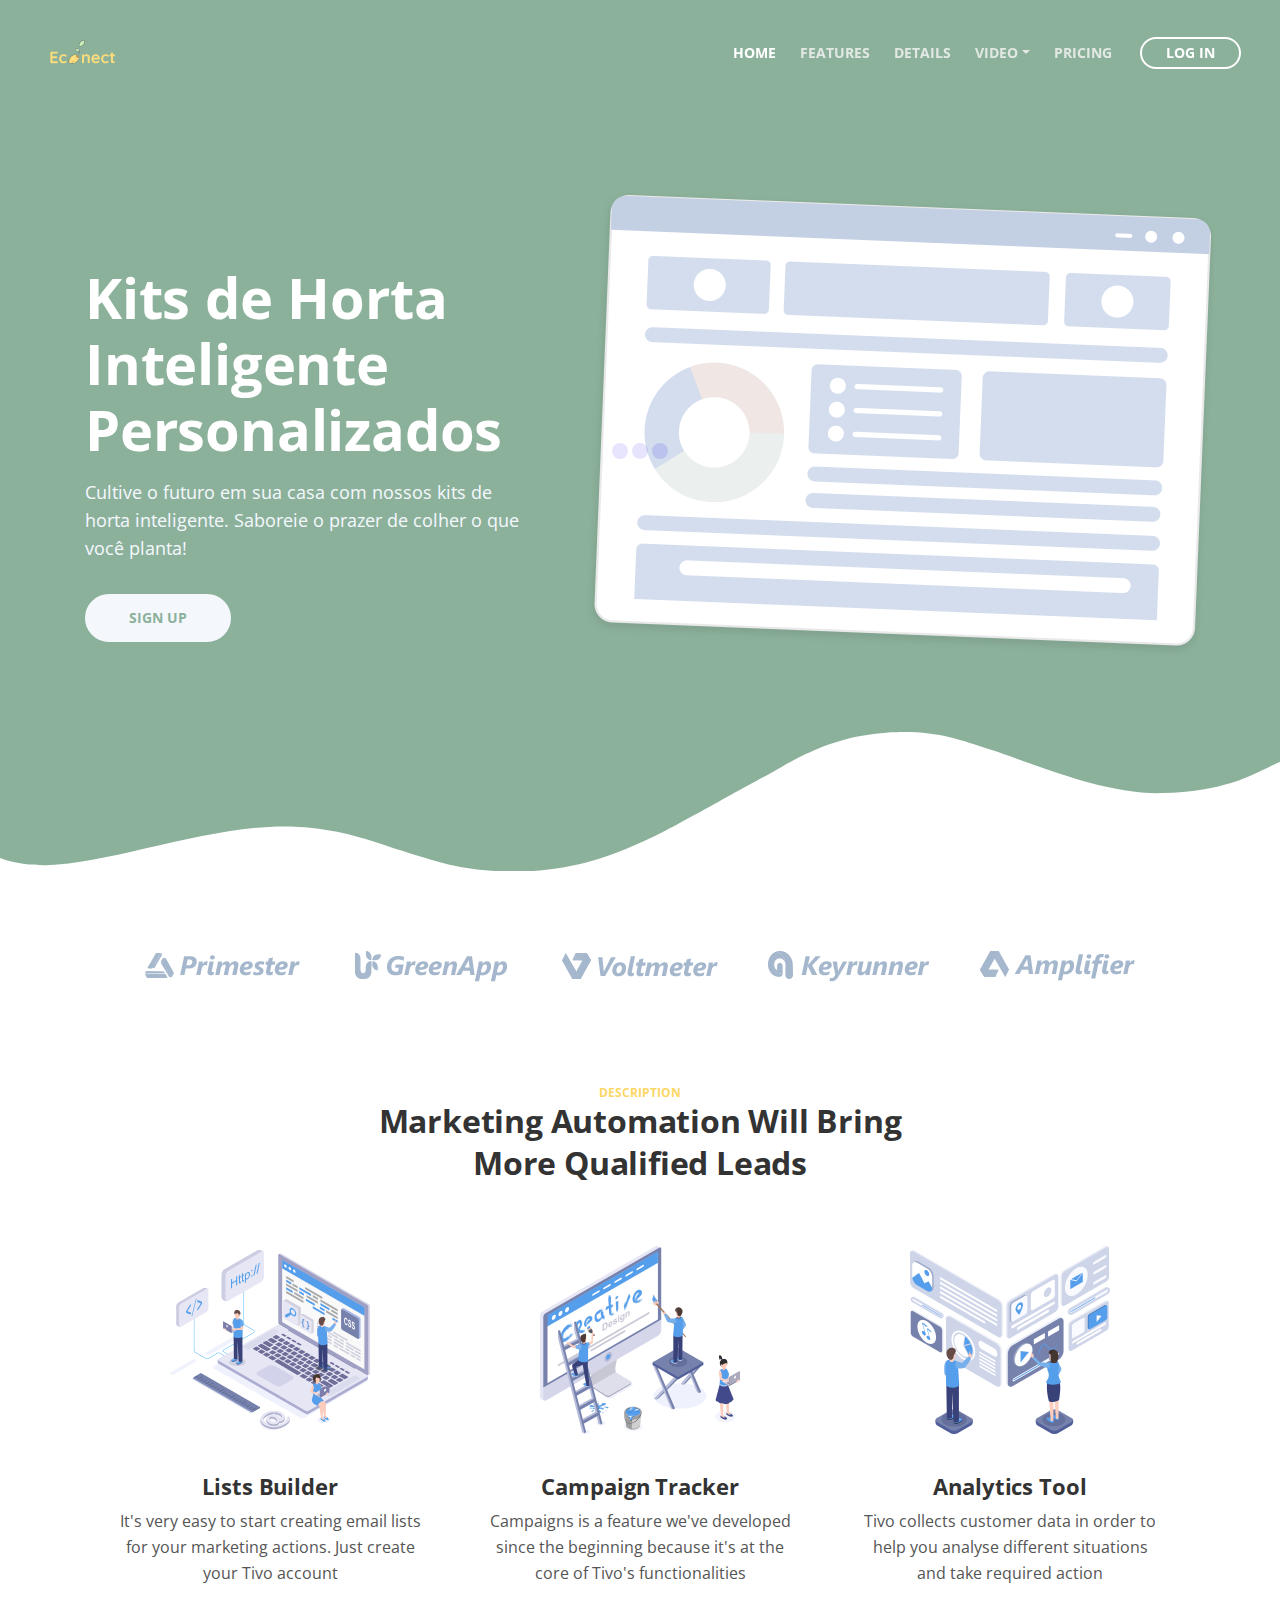
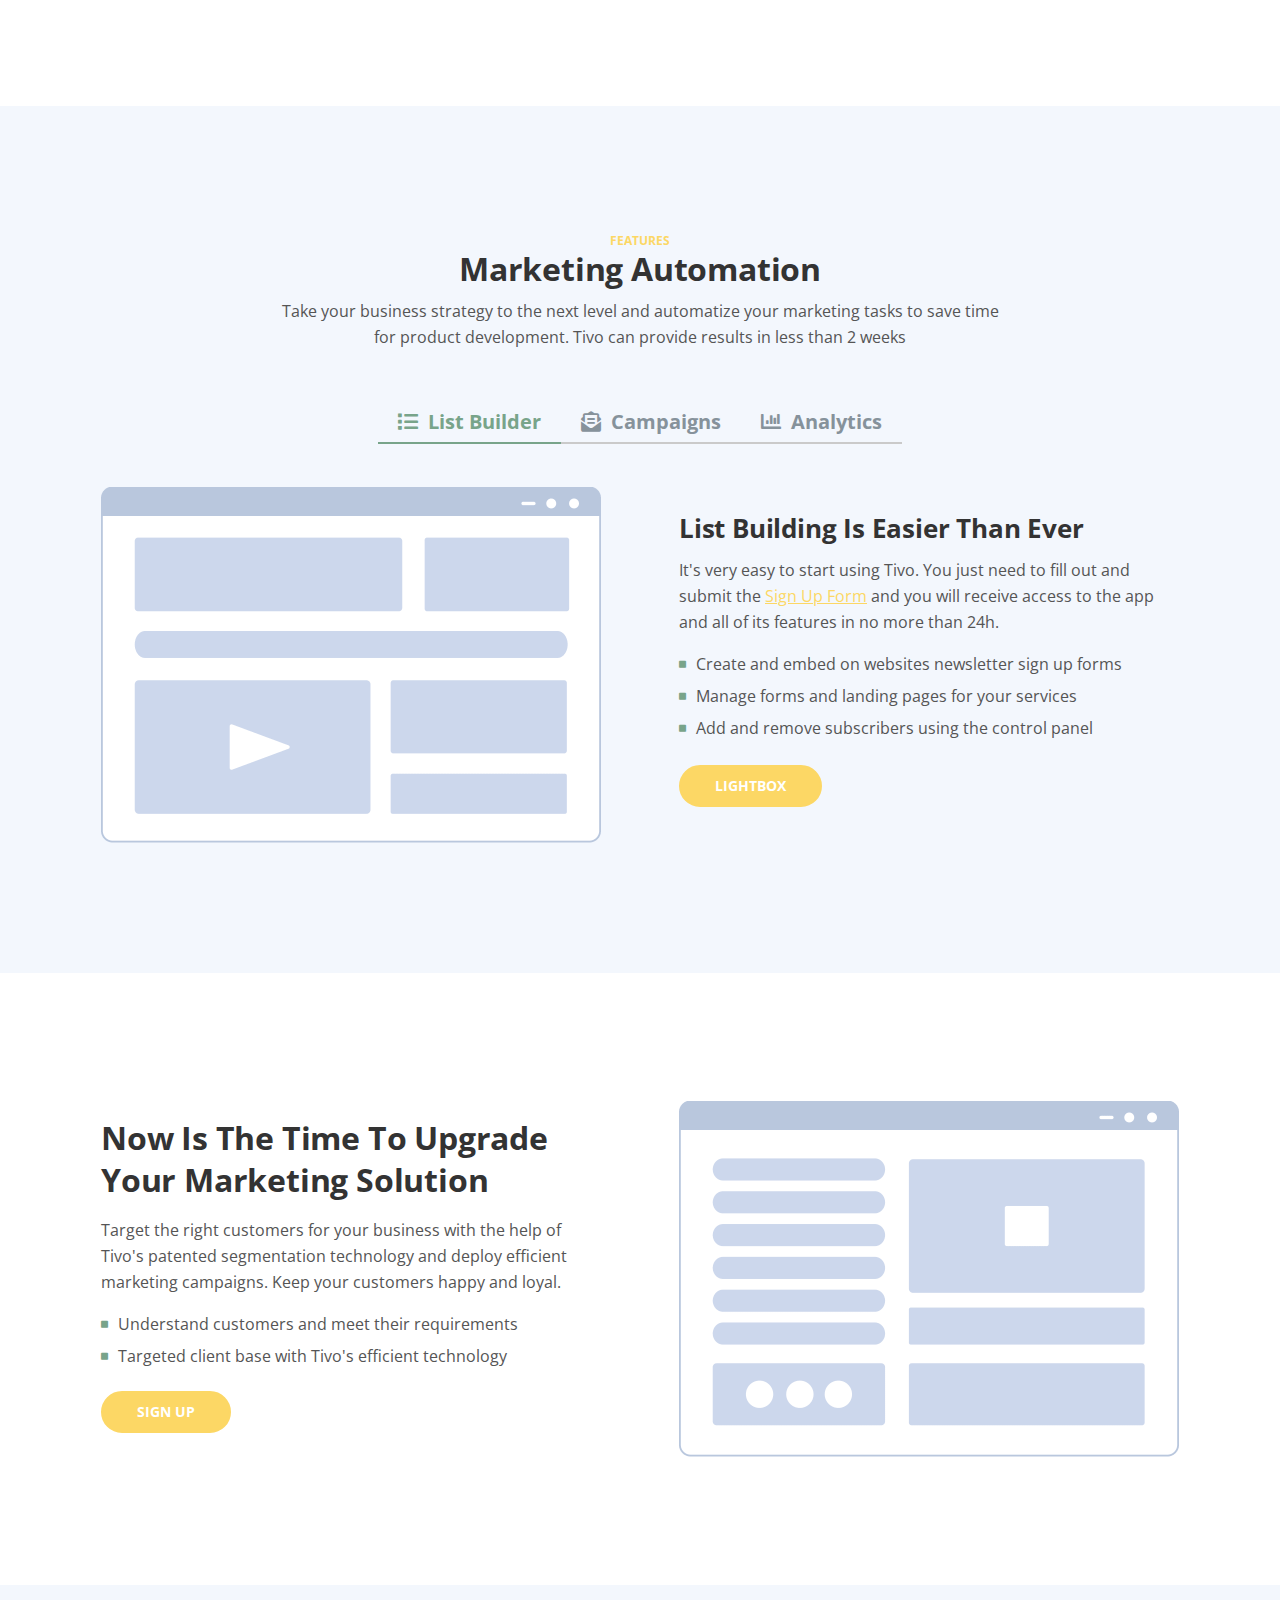
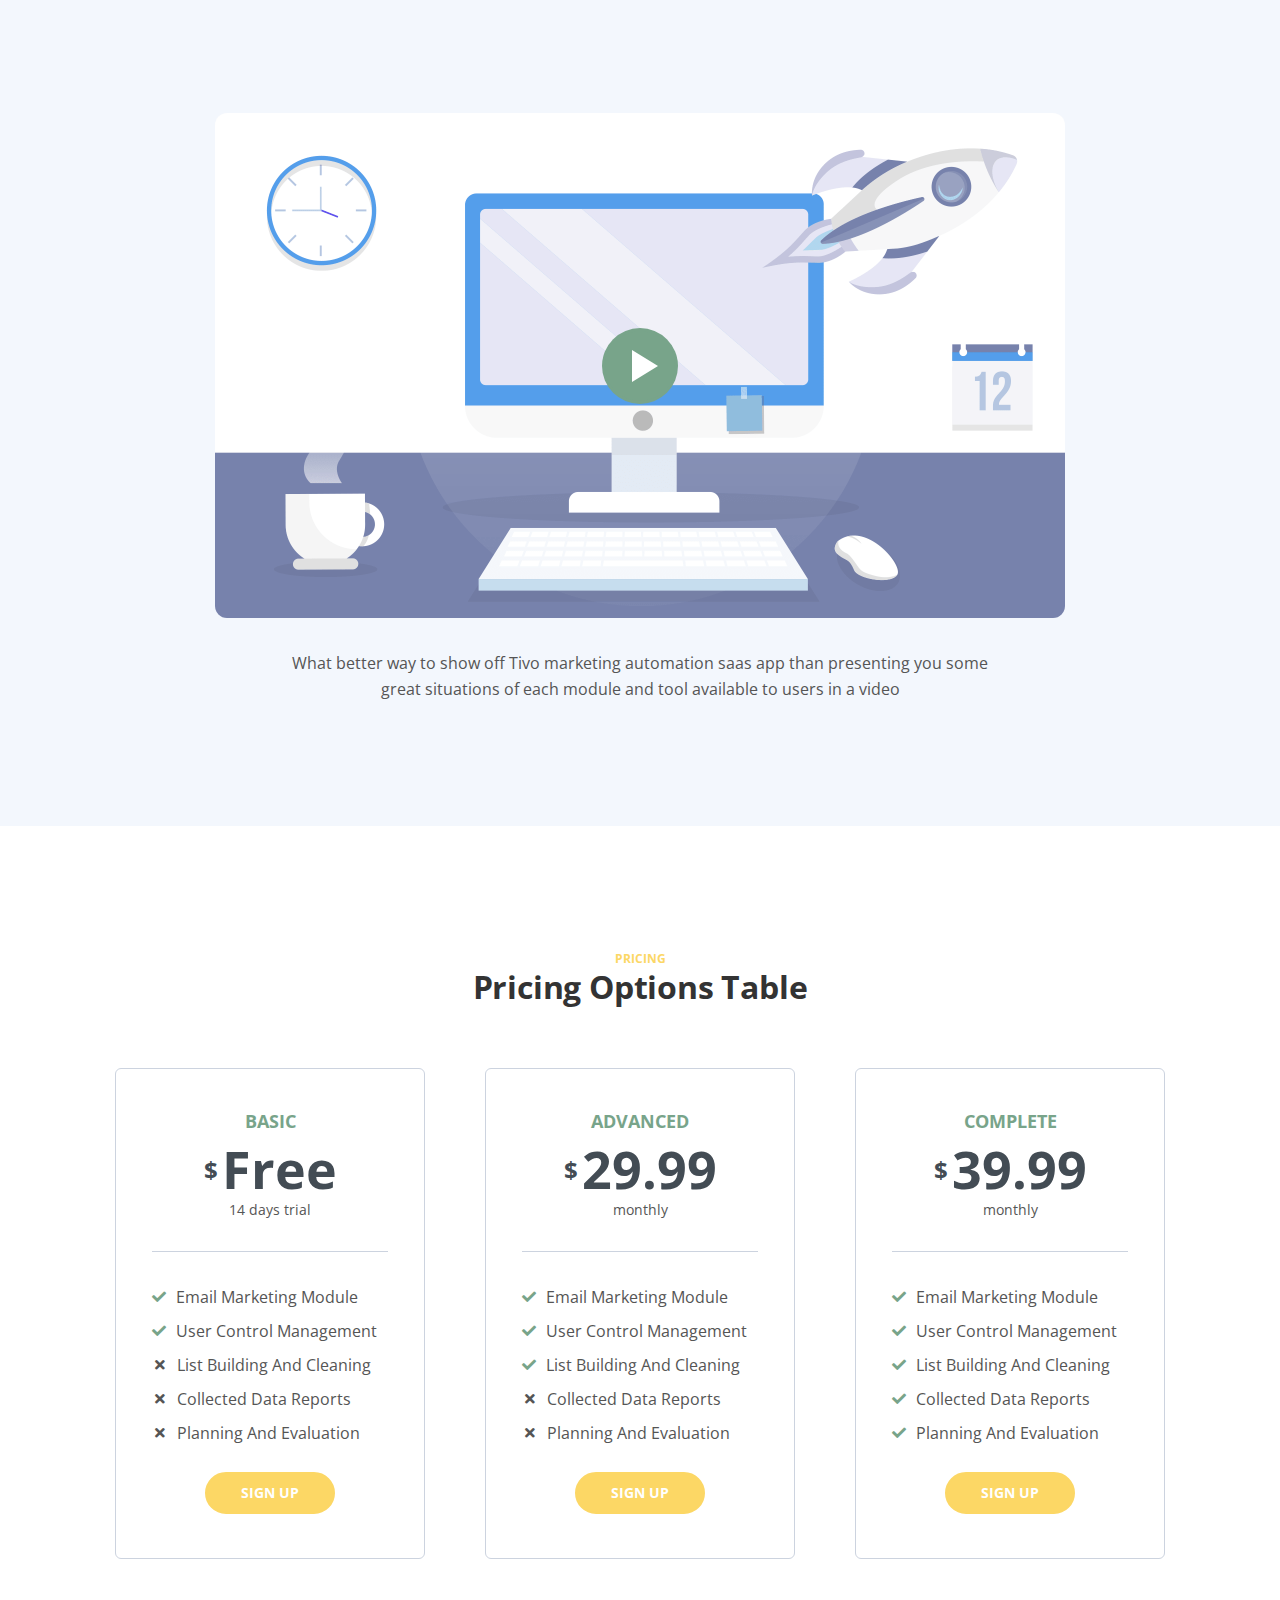
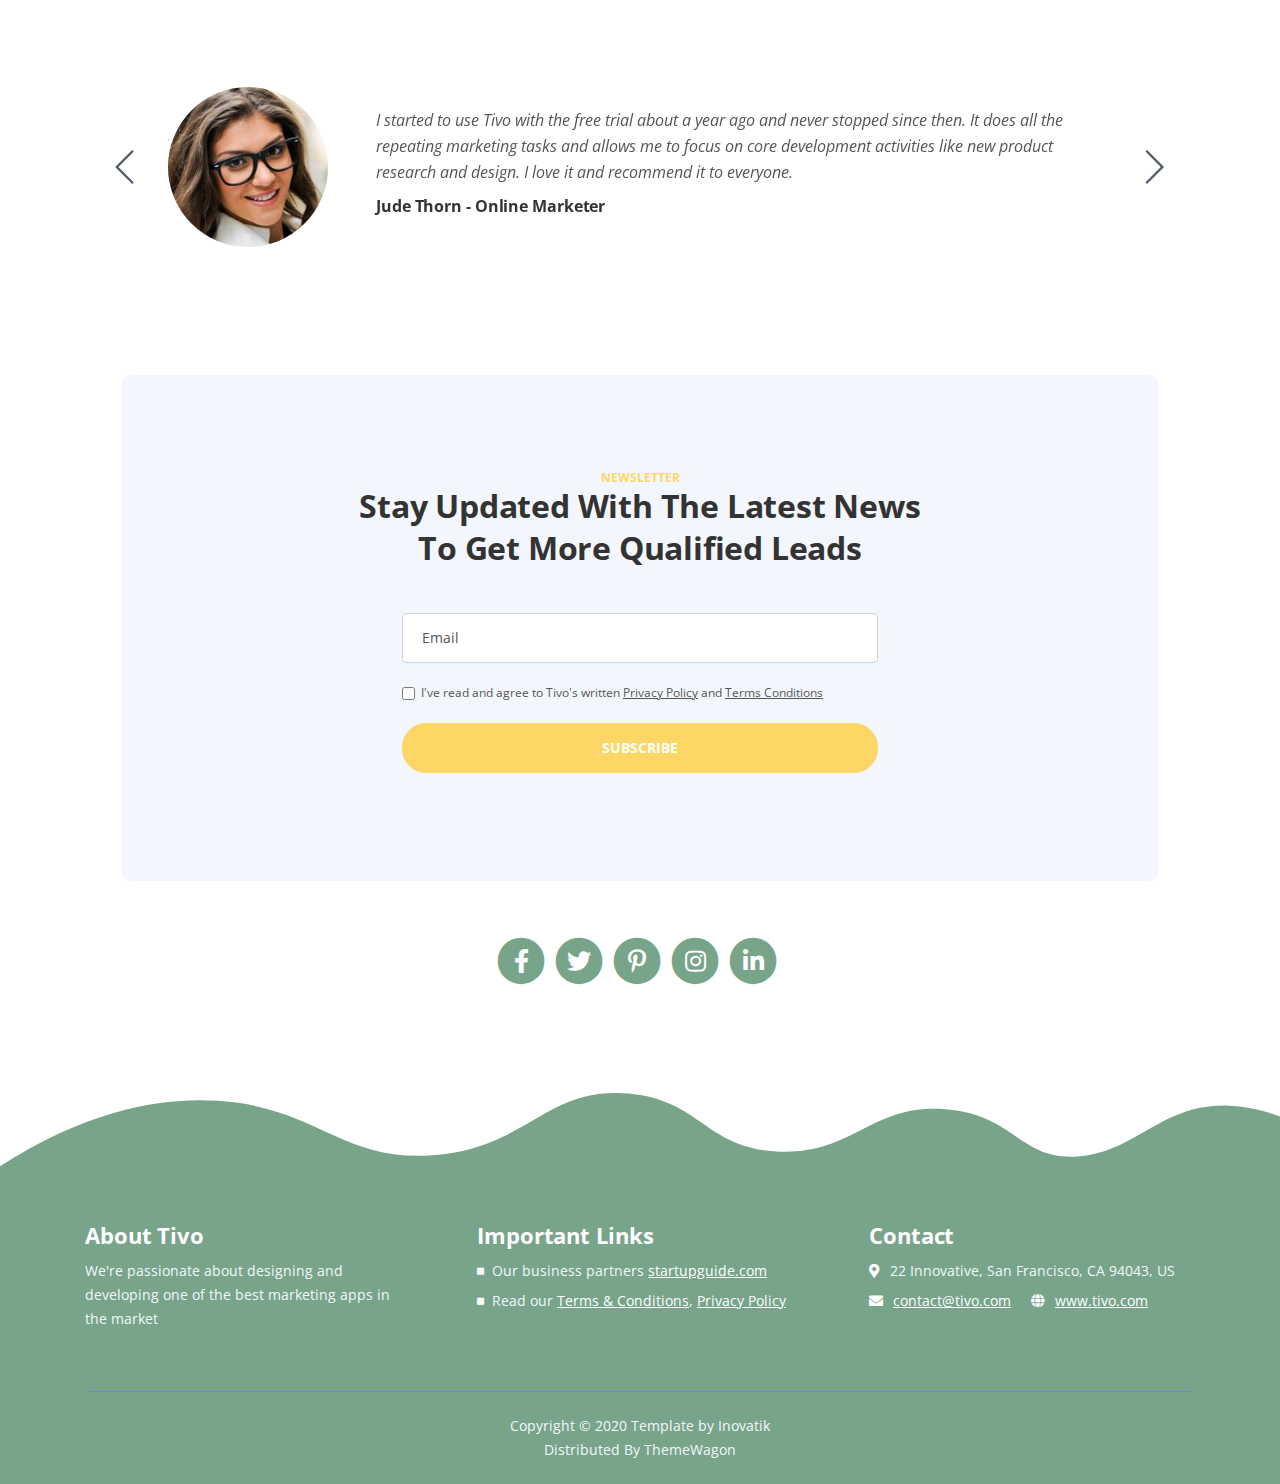
==== commit b4b883ae: "alter colors" ====
--- a/index.html
+++ b/index.html
@@ -814,7 +814,7 @@
 
 
     <!-- Footer -->
-    <svg class="footer-frame" data-name="Layer 2" xmlns="http://www.w3.org/2000/svg" preserveAspectRatio="none" viewBox="0 0 1920 79"><defs><style>.cls-2{fill:#5f4def;}</style></defs><title>footer-frame</title><path class="cls-2" d="M0,72.427C143,12.138,255.5,4.577,328.644,7.943c147.721,6.8,183.881,60.242,320.83,53.737,143-6.793,167.826-68.128,293-60.9,109.095,6.3,115.68,54.364,225.251,57.319,113.58,3.064,138.8-47.711,251.189-41.8,104.012,5.474,109.713,50.4,197.369,46.572,89.549-3.91,124.375-52.563,227.622-50.155A338.646,338.646,0,0,1,1920,23.467V79.75H0V72.427Z" transform="translate(0 -0.188)"/></svg>
+    <svg class="footer-frame" data-name="Layer 2" xmlns="http://www.w3.org/2000/svg" preserveAspectRatio="none" viewBox="0 0 1920 79"><defs><style>.cls-2{fill:#78A48A;}</style></defs><title>footer-frame</title><path class="cls-2" d="M0,72.427C143,12.138,255.5,4.577,328.644,7.943c147.721,6.8,183.881,60.242,320.83,53.737,143-6.793,167.826-68.128,293-60.9,109.095,6.3,115.68,54.364,225.251,57.319,113.58,3.064,138.8-47.711,251.189-41.8,104.012,5.474,109.713,50.4,197.369,46.572,89.549-3.91,124.375-52.563,227.622-50.155A338.646,338.646,0,0,1,1920,23.467V79.75H0V72.427Z" transform="translate(0 -0.188)"/></svg>
     <div class="footer">
         <div class="container">
             <div class="row">
--- a/css/styles.css
+++ b/css/styles.css
@@ -649,7 +649,7 @@
 /*     03. Navigation     */
 /**************************/
 .navbar-custom {
-	background-color: #5f4dee;
+	background-color: #78A48A;
 	box-shadow: 0 0.0625rem 0.375rem 0 rgba(0, 0, 0, 0.1);
 	font: 700 0.875rem/0.875rem "Open Sans", sans-serif;
 	transition: all 0.2s;
@@ -714,7 +714,7 @@
 	margin-top: 0;
 	border: none;
 	border-radius: 0.25rem;
-	background-color: #5f4dee;
+	background-color: #78A48A;
 }
 
 .navbar-custom .dropdown-item {
@@ -725,7 +725,7 @@
 }
 
 .navbar-custom .dropdown-item:hover {
-	background-color: #5f4dee;
+	background-color: #78A48A;
 	color: #fff;
 	opacity: 1;
 }
@@ -750,7 +750,7 @@
 
 .navbar-custom .nav-item .btn-outline-sm:hover {
 	background-color: #fff;
-	color: #5f4dee;
+	color: #78A48A;
 }
 
 .navbar-custom .navbar-toggler {
@@ -782,7 +782,7 @@
 /*    04. Header     */
 /*********************/
 .header {
-	background-color: #5f4dee;
+	background-color: #78A48A;
 }
 
 .header .header-content {
@@ -813,7 +813,7 @@
 	margin-left: 0.5rem;
 	border-color: #f3f7fd;
 	background-color: #f3f7fd;
-	color: #5f4dee;
+	color: #78A48A;
 }
 
 .header .btn-solid-lg:hover {
@@ -828,7 +828,7 @@
 
 .header .btn-outline-lg:hover {
 	background-color: #f3f7fd;
-	color: #5f4dee;
+	color: #78A48A;
 }
 
 .header-frame {
@@ -924,7 +924,7 @@
 .tabs .nav-link:hover,
 .tabs .nav-link.active {
 	background: transparent;
-	color: #5f4dee;
+	color: #78A48A;
 }
 
 .tabs .nav-link .fas {
@@ -936,7 +936,7 @@
 }
 
 .tabs .list-unstyled .fas {
-	color: #5f4dee;
+	color: #78A48A;
 	font-size: 0.5rem;
 	line-height: 1.625rem;
 }
@@ -1004,7 +1004,7 @@
 	margin-bottom: 0.875rem;
 	margin-left: 0;
 	border: 0;
-	background-color: #5f4dee;
+	background-color: #78A48A;
 	text-align: left;
 }
 
@@ -1013,7 +1013,7 @@
 }
 
 .lightbox-basic .list-unstyled .fas {
-	color:#5f4dee;
+	color:#78A48A;
 	font-size: 0.5rem;
 	line-height: 1.625rem;
 }
@@ -1037,7 +1037,7 @@
 }
 
 .lightbox-basic .btn-solid-reg.mfp-close:hover {
-	color: #5f4dee;
+	color: #78A48A;
 }
 /* end of signup Button */
 
@@ -1047,7 +1047,7 @@
 	width: auto;
 	height: auto;
 	margin-left: 0.375rem;
-	color: #5f4dee;
+	color: #78A48A;
 	opacity: 1;
 }
 
@@ -1083,7 +1083,7 @@
 }
 
 .basic-1 .list-unstyled .fas {
-	color: #5f4dee;
+	color: #78A48A;
 	font-size: 0.5rem;
 	line-height: 1.625rem;
 }
@@ -1142,7 +1142,7 @@
 	width: 4.75rem;
 	height: 4.75rem;
 	border-radius: 50%;
-	background: #5f4dee;
+	background: #78A48A;
 	animation: pulse-border 1500ms ease-out infinite;
 	-webkit-transform: translateX(-50%) translateY(-50%);
 	-ms-transform: translateX(-50%) translateY(-50%);
@@ -1159,7 +1159,7 @@
 	width: 4.375rem;
 	height: 4.375rem;
 	border-radius: 50%;
-	background: #5f4dee;
+	background: #78A48A;
 	transition: all 200ms;
 	-webkit-transform: translateX(-50%) translateY(-50%);
 	-ms-transform: translateX(-50%) translateY(-50%);
@@ -1225,7 +1225,7 @@
 
 .cards-2 .card .card-title {
 	margin-bottom: 0.5rem;
-	color: #5f4dee;
+	color: #78A48A;
 	font: 700 1.125rem/1.5rem "Open Sans", sans-serif;
 }
 
@@ -1266,7 +1266,7 @@
 }
 
 .cards-2 .card .list-unstyled .fas {
-	color: #5f4dee;
+	color: #78A48A;
 	font-size: 0.875rem;
 	line-height: 1.625rem;
 }
@@ -1380,12 +1380,12 @@
 }
 
 .form .fa-stack .fa-stack-2x {
-	color: #5f4dee;
+	color: #78A48A;
 	transition: all 0.2s ease;
 }
 
 .form .fa-stack:hover .fa-stack-1x {
-	color: #5f4dee;
+	color: #78A48A;
 }
 
 .form .fa-stack:hover .fa-stack-2x {
@@ -1404,7 +1404,7 @@
 .footer {
 	padding-top: 3rem;
 	padding-bottom: 0.5rem;
-	background-color: #5f4dee;
+	background-color: #78A48A;
 }
 
 .footer .footer-col {
@@ -1453,7 +1453,7 @@
 .copyright {
 	padding-top: 1rem;
 	padding-bottom: 0.375rem;
-	background-color: #5f4dee;
+	background-color: #78A48A;
 	text-align: center;
 }
 
@@ -1481,13 +1481,13 @@
 	width: 2.625rem;
 	height: 2.625rem;
 	border-radius: 1.875rem;
-	background: #4f3cda url("../images/up-arrow.png") no-repeat center 47%;
+	background: #78A48A url("../images/up-arrow.png") no-repeat center 47%;
 	background-size: 1.125rem 1.125rem;
 	text-indent: -9999px;
 }
 
 a:hover.back-to-top {
-	background-color: #4332c5; 
+	background-color: #78A48A; 
 }
 
 
@@ -1497,7 +1497,7 @@
 .ex-header {
 	padding-top: 8rem;
 	padding-bottom: 5rem;
-	background-color: #5f4dee;
+	background-color: #78A48A;
 	text-align: center;
 }
 
@@ -1555,7 +1555,7 @@
 }
 
 .ex-basic-2 .list-unstyled .fas {
-	color: #5f4dee;
+	color: #78A48A;
 	font-size: 0.5rem;
 	line-height: 1.625rem;
 }
@@ -1584,7 +1584,7 @@
 /****************************************/
 .ex-2-header {
 	padding-top: 9rem;
-	background-color: #5f4dee;
+	background-color: #78A48A;
 	text-align: center;
 	min-height: 100vh;
 }
@@ -1744,7 +1744,7 @@
 
 	.navbar-custom.top-nav-collapse {
         padding: 0.5rem 1.5rem 0.5rem 2rem;
-		background-color: #5f4dee;
+		background-color: #78A48A;
 		box-shadow: 0 0.0625rem 0.375rem 0 rgba(0, 0, 0, 0.1);
 	}
 
@@ -1851,7 +1851,7 @@
 	
 	.tabs .nav-link:hover,
 	.tabs .nav-link.active {
-		border-bottom: 2px solid #5f4dee;
+		border-bottom: 2px solid #78A48A;
 	}
 
 	.tabs .image-container {
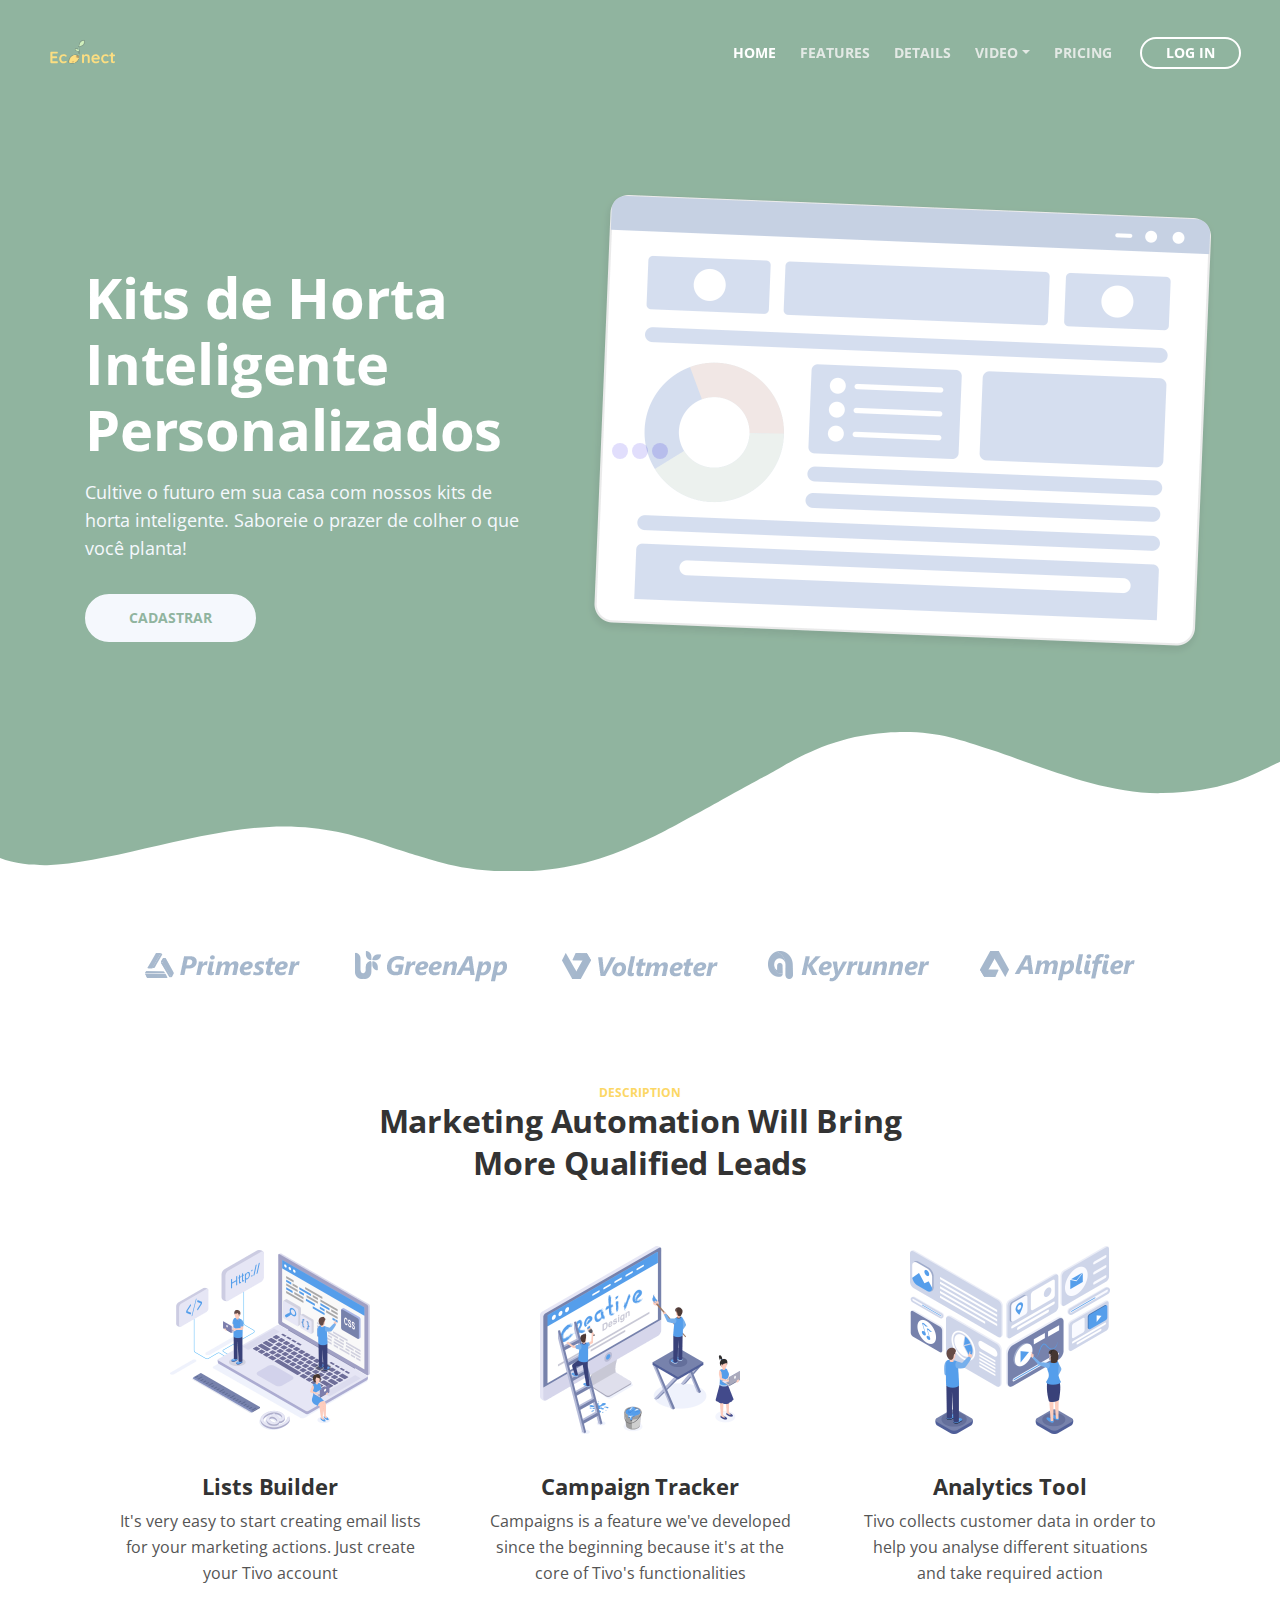
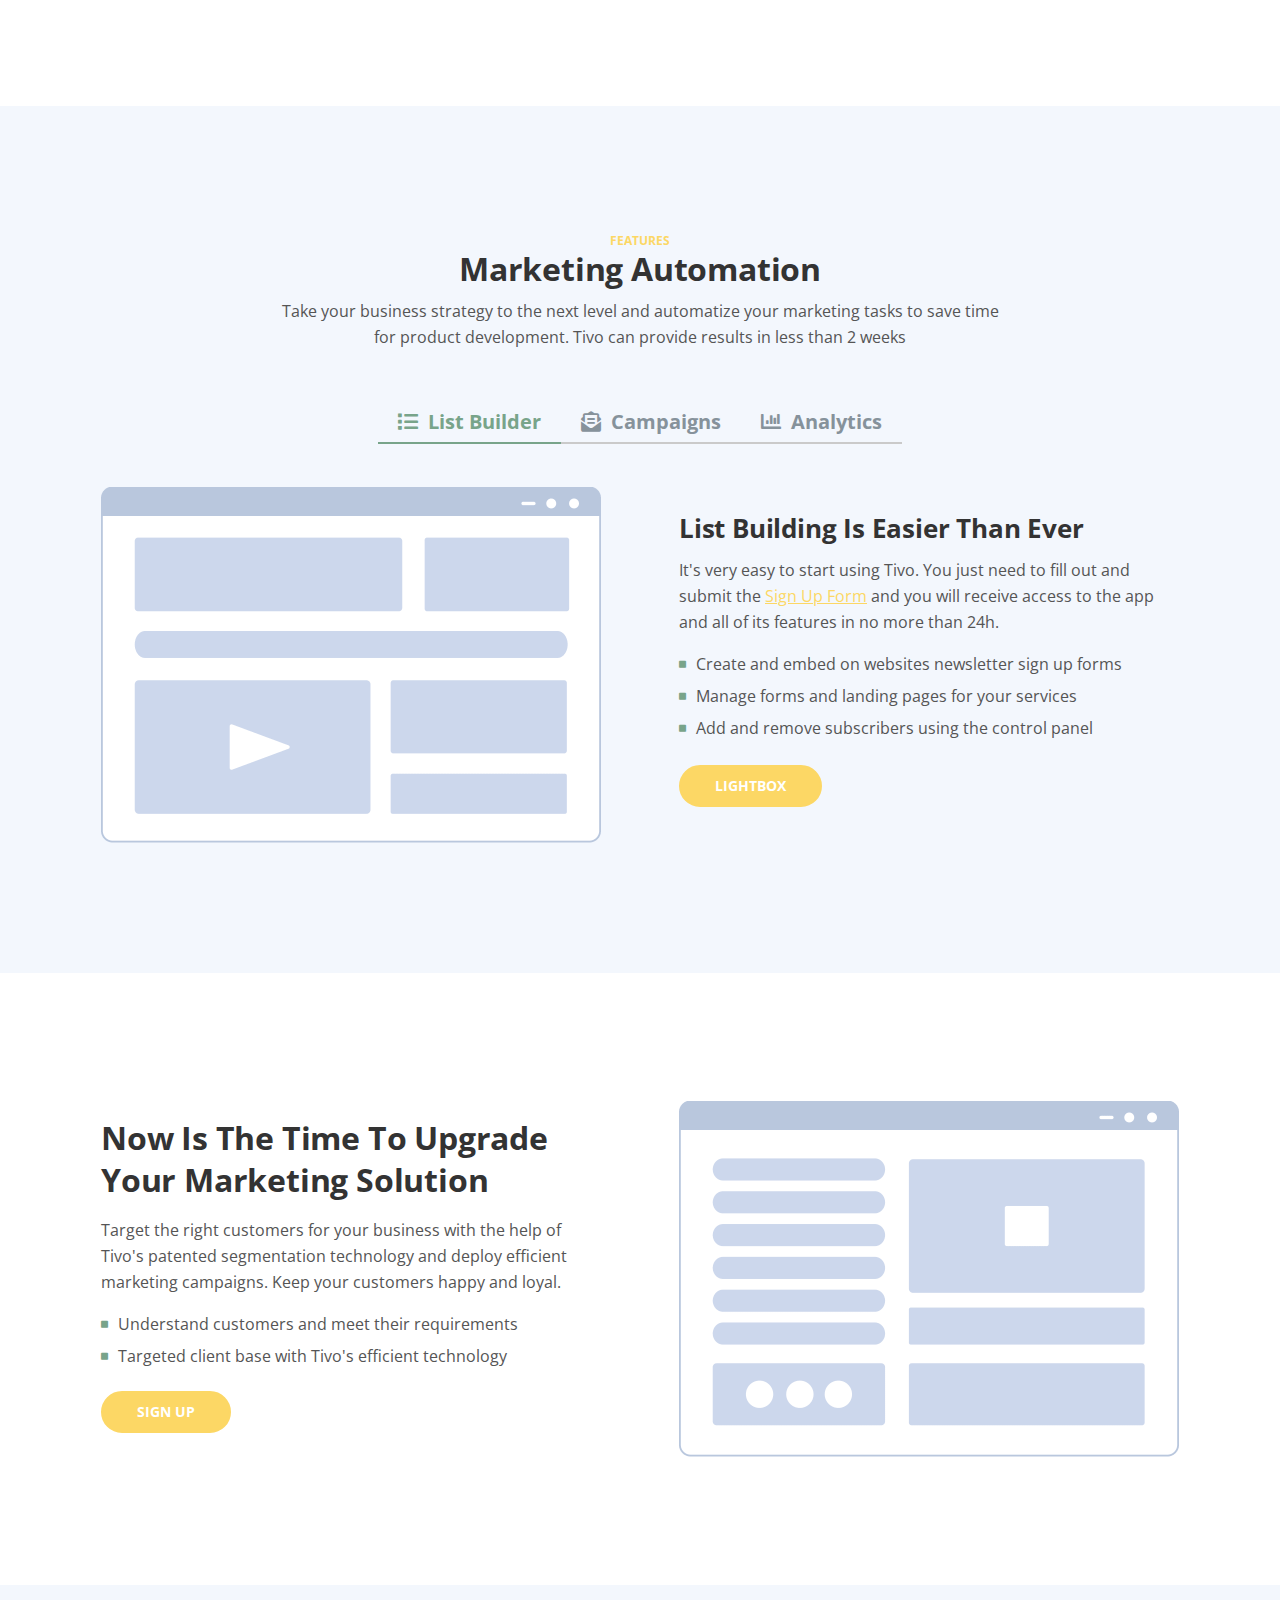
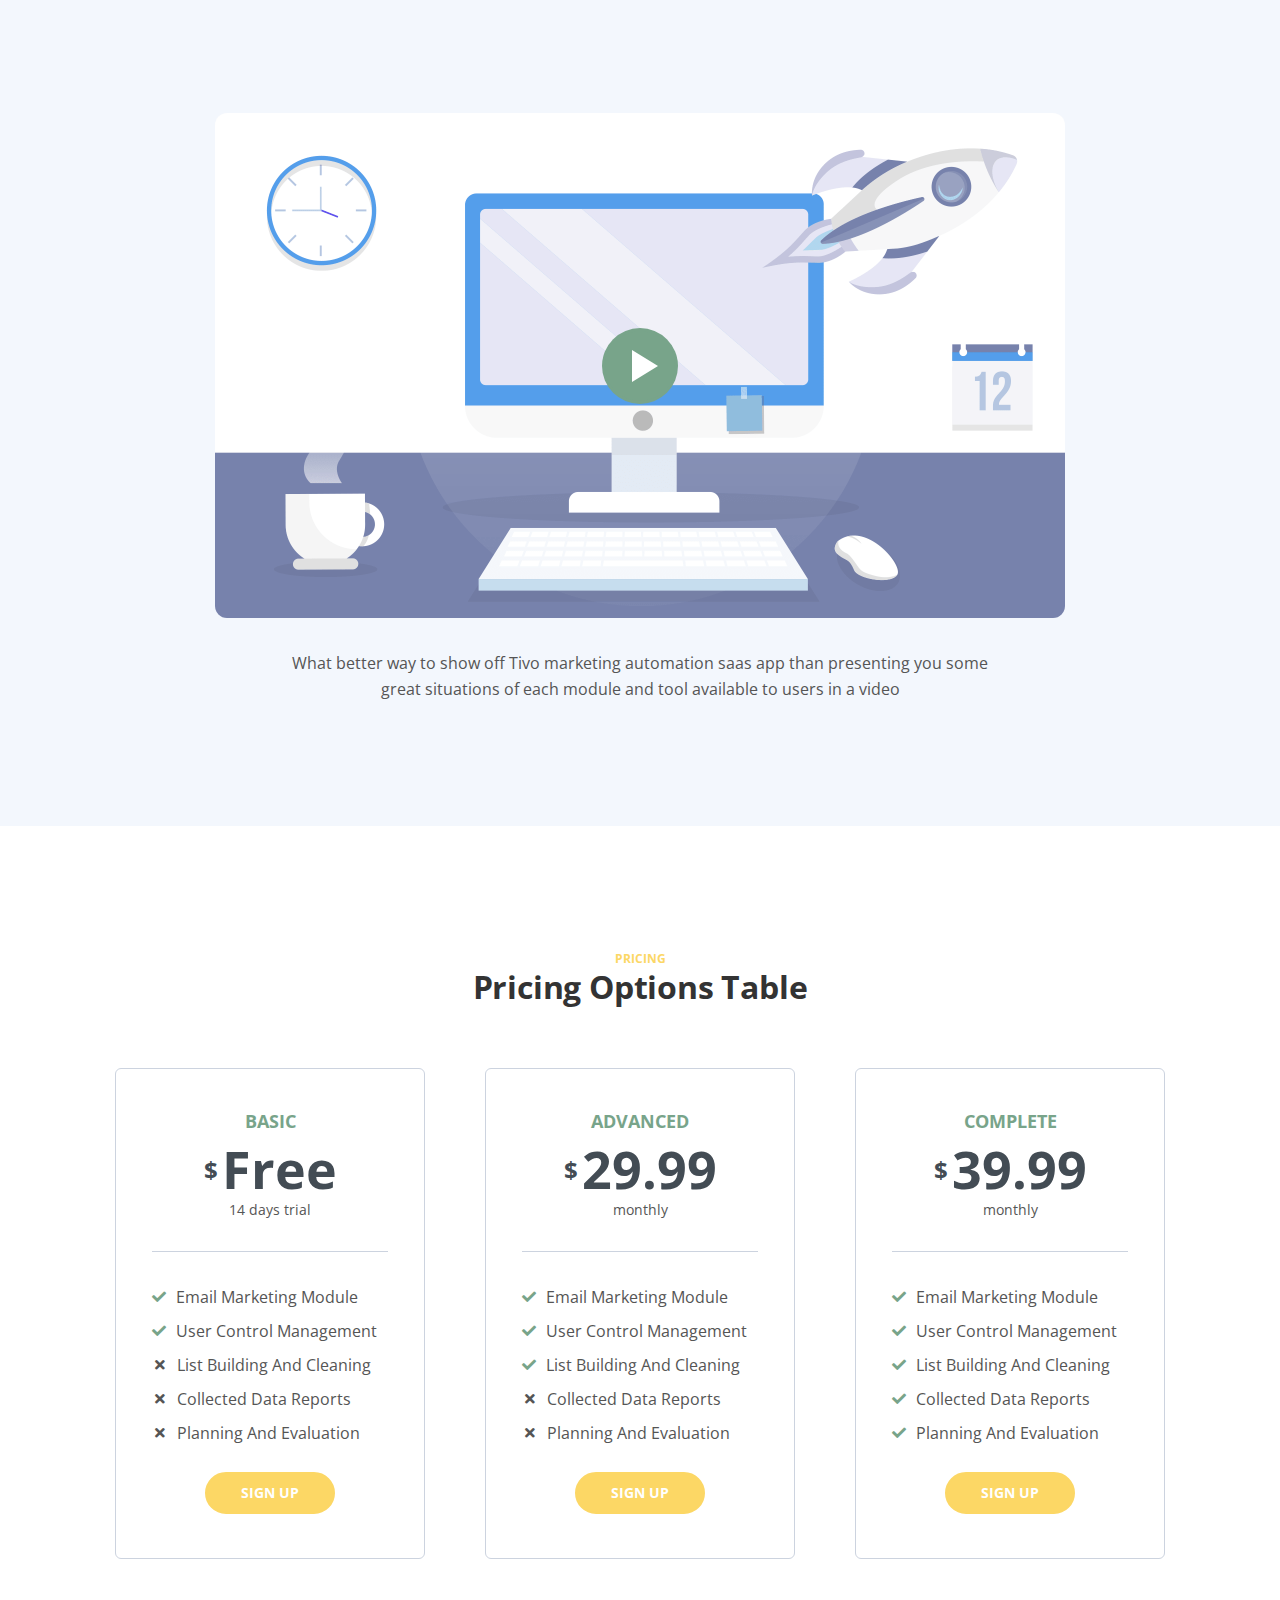
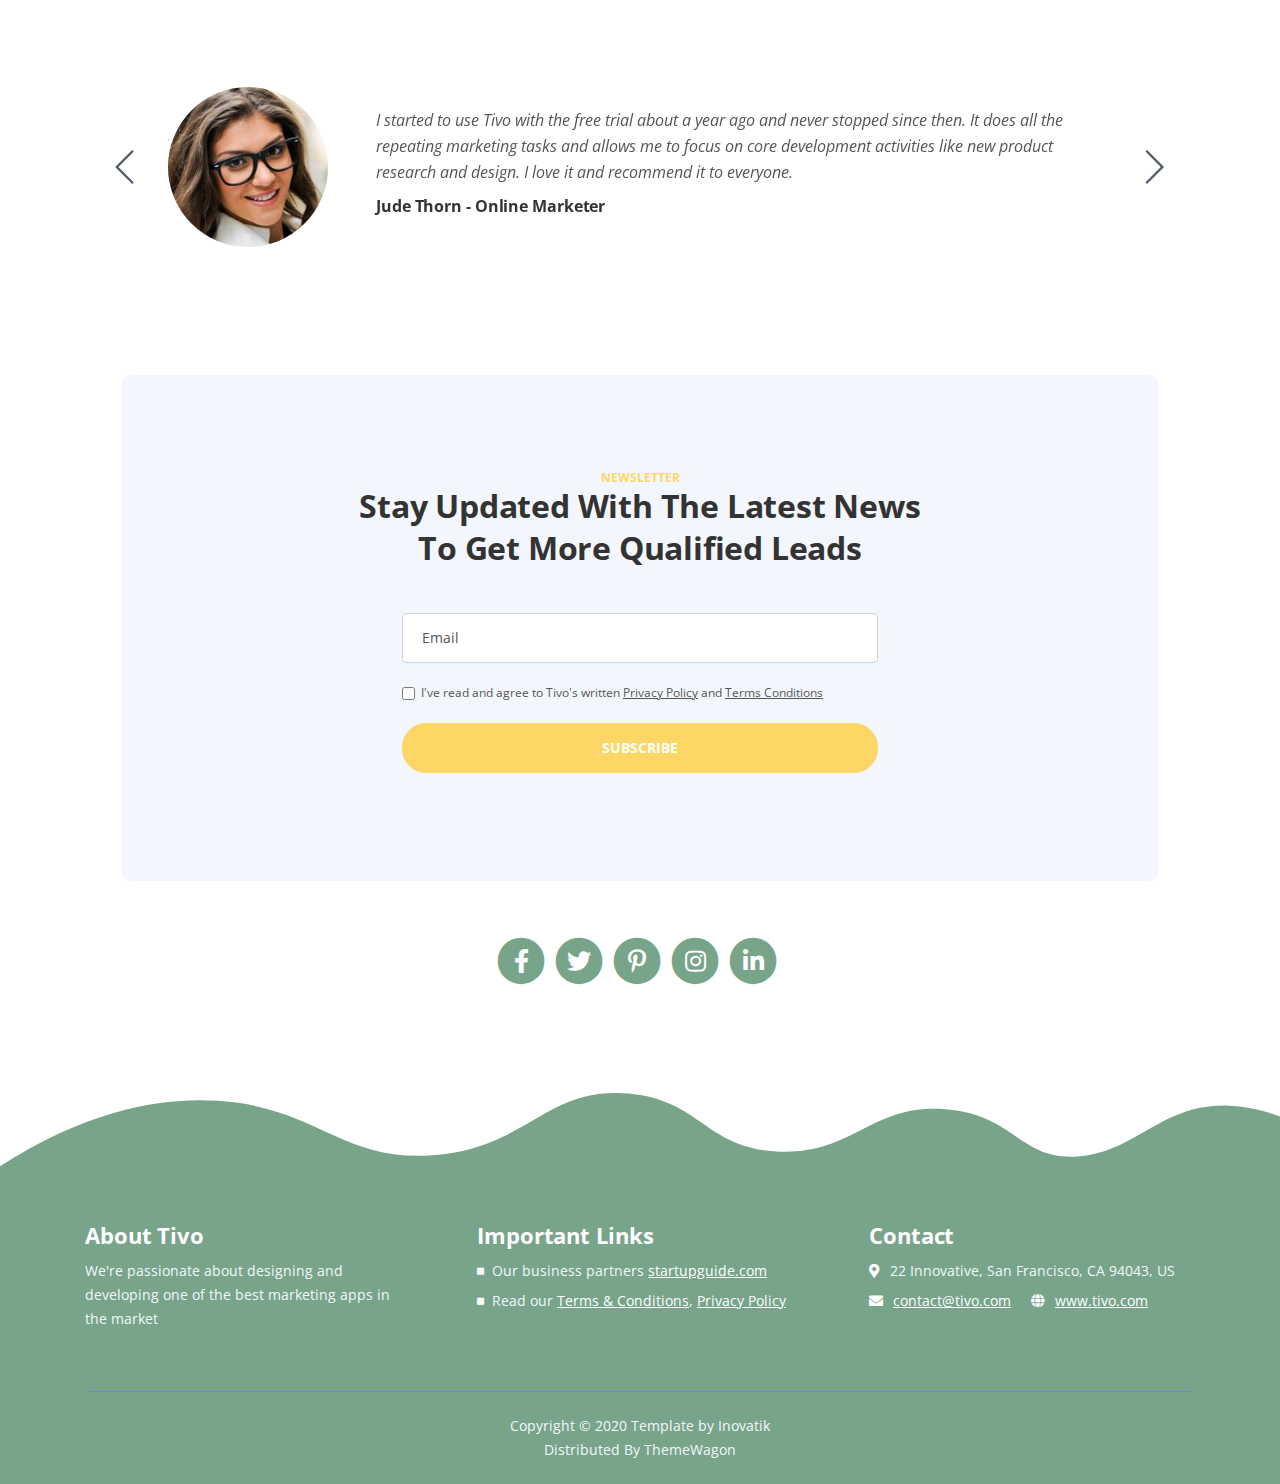
==== commit 2775de17: "alter titles" ====
--- a/index.html
+++ b/index.html
@@ -108,7 +108,7 @@
                         <div class="text-container">
                             <h1>Kits de Horta Inteligente Personalizados</h1>
                             <p class="p-large">Cultive o futuro em sua casa com nossos kits de horta inteligente. Saboreie o prazer de colher o que você planta!</p>
-                            <a class="btn-solid-lg page-scroll" href="sign-up.html">SIGN UP</a>
+                            <a class="btn-solid-lg page-scroll" href="sign-up.html">CADASTRAR</a>
                         </div> <!-- end of text-container -->
                     </div> <!-- end of col -->
                     <div class="col-lg-6 col-xl-7">
